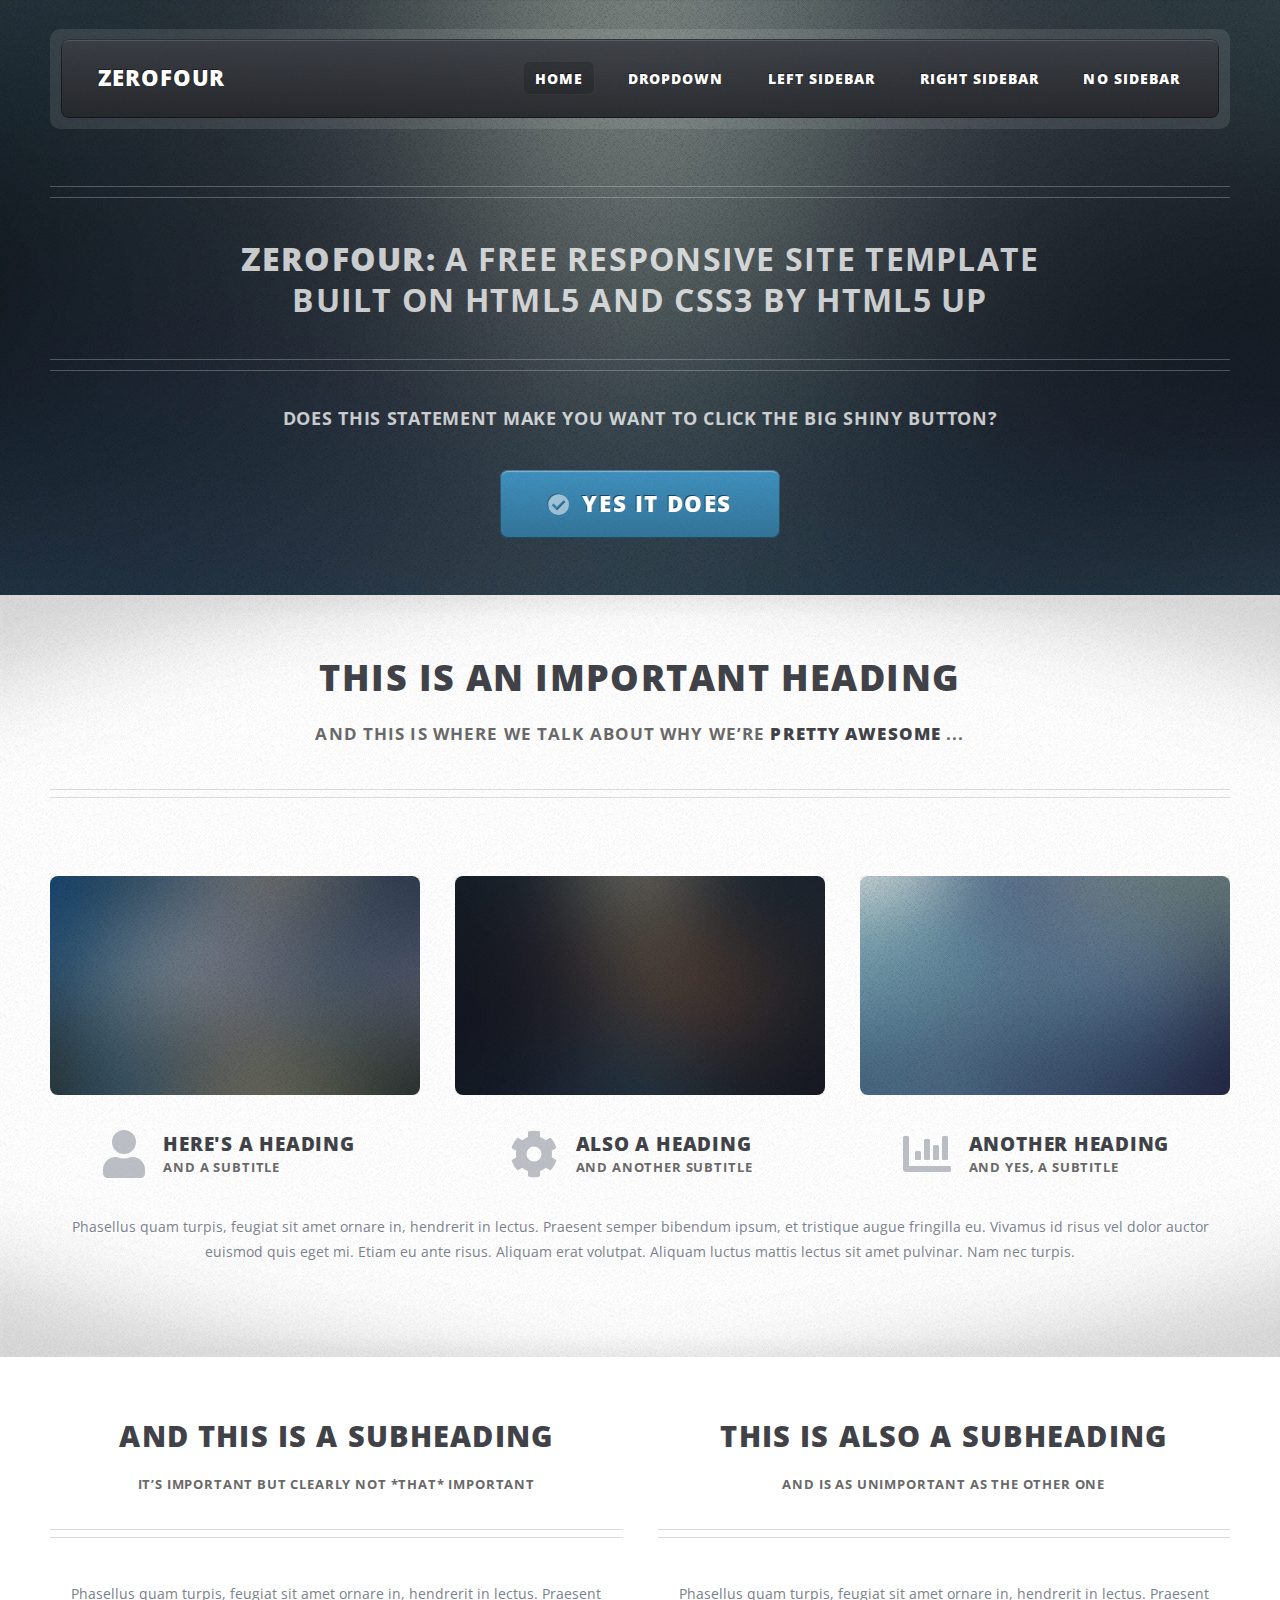
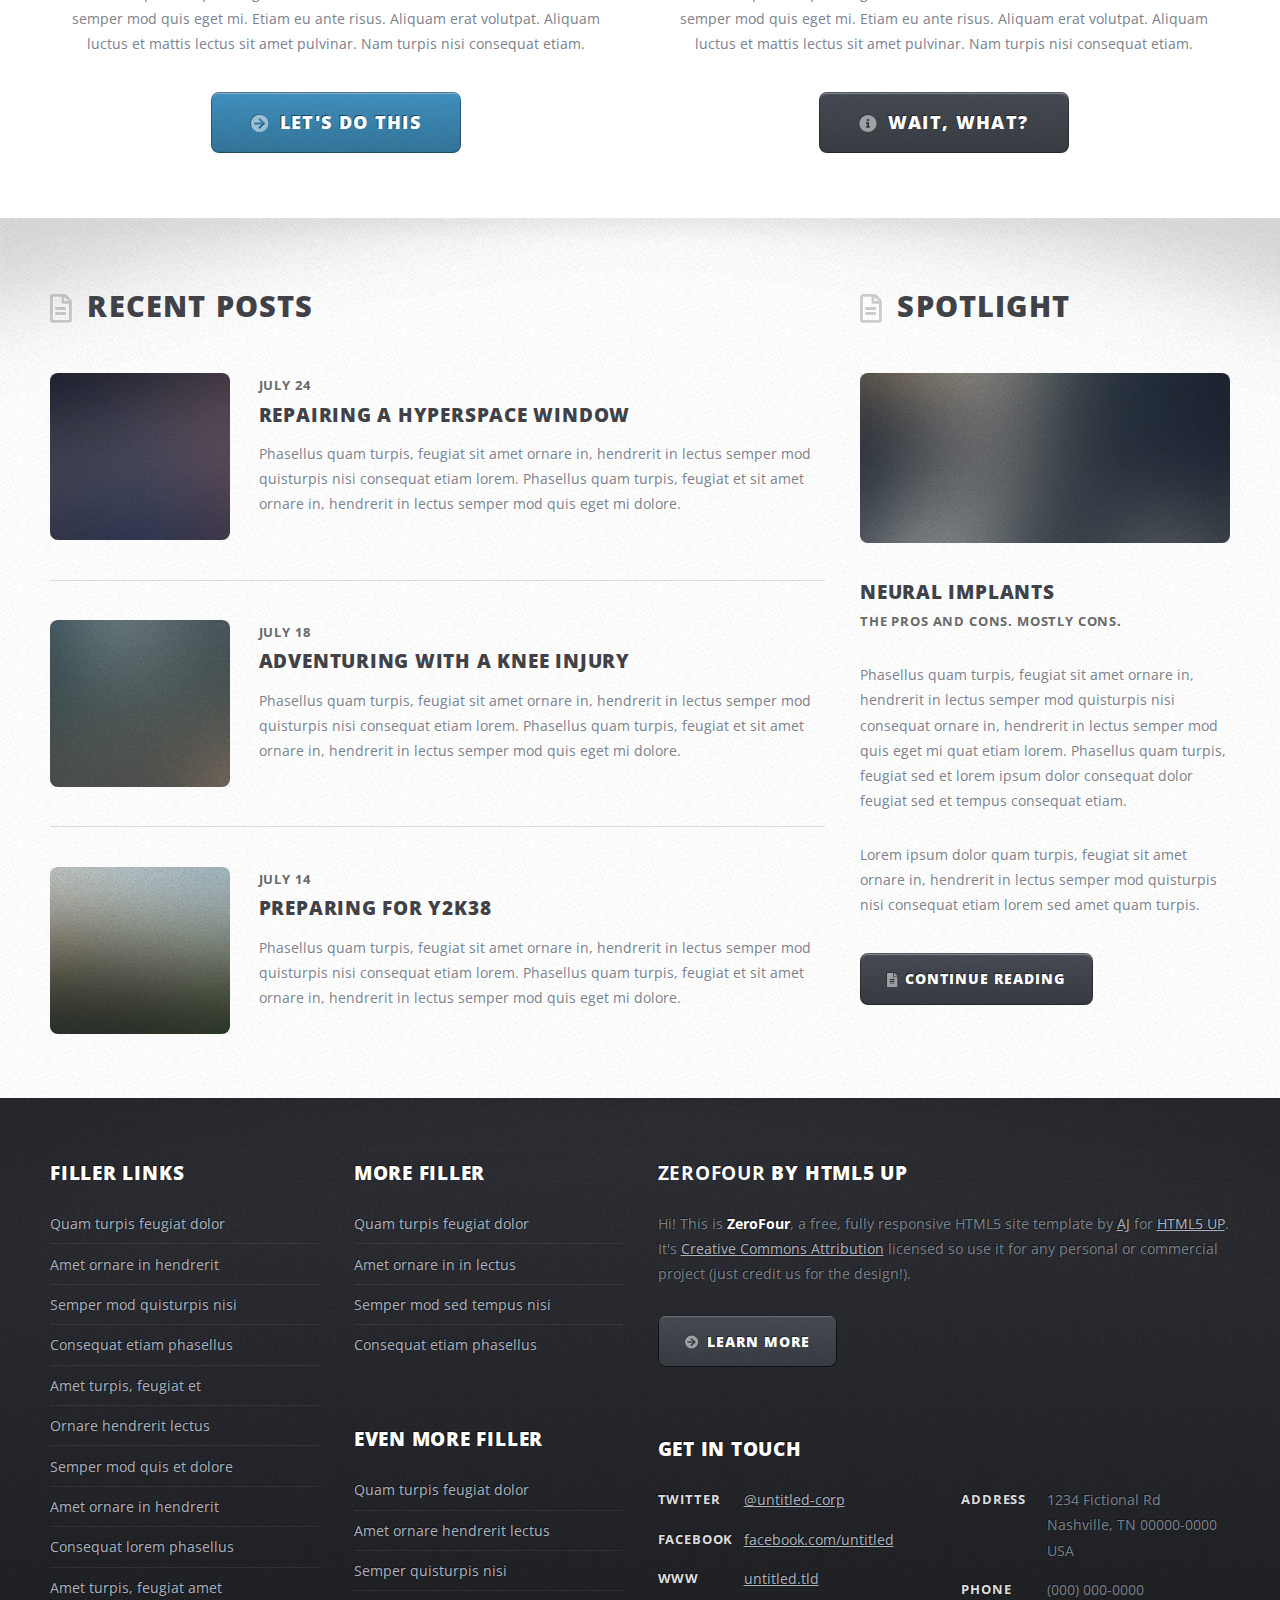
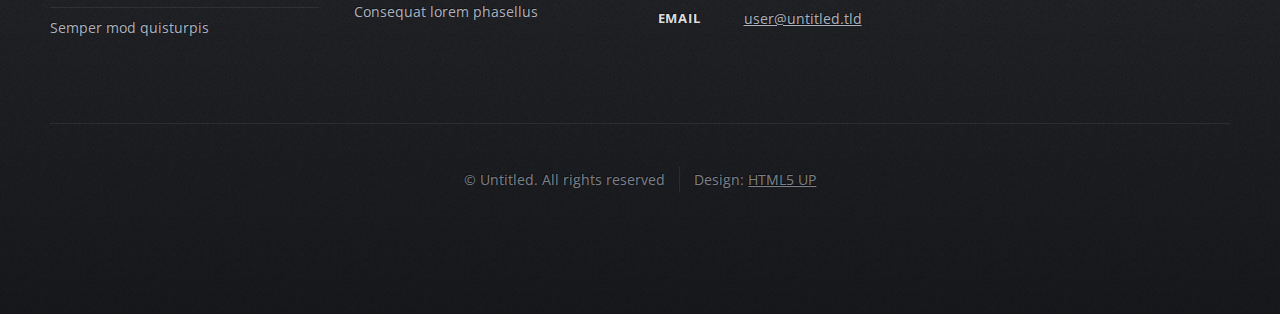
==== index.html @ 4a4ca90d "inicio" ====
<!DOCTYPE HTML>
<!--
	ZeroFour by HTML5 UP
	html5up.net | @ajlkn
	Free for personal and commercial use under the CCA 3.0 license (html5up.net/license)
-->
<html>
	<head>
		<title>ZeroFour by HTML5 UP</title>
		<meta charset="utf-8" />
		<meta name="viewport" content="width=device-width, initial-scale=1, user-scalable=no" />
		<link rel="stylesheet" href="assets/css/main.css" />
	</head>
	<body class="homepage is-preload">
		<div id="page-wrapper">

			<!-- Header -->
				<div id="header-wrapper">
					<div class="container">

						<!-- Header -->
							<header id="header">
								<div class="inner">

									<!-- Logo -->
										<h1><a href="index.html" id="logo">ZeroFour</a></h1>

									<!-- Nav -->
										<nav id="nav">
											<ul>
												<li class="current_page_item"><a href="index.html">Home</a></li>
												<li>
													<a href="#">Dropdown</a>
													<ul>
														<li><a href="#">Lorem ipsum dolor</a></li>
														<li><a href="#">Magna phasellus</a></li>
														<li>
															<a href="#">Phasellus consequat</a>
															<ul>
																<li><a href="#">Lorem ipsum dolor</a></li>
																<li><a href="#">Phasellus consequat</a></li>
																<li><a href="#">Magna phasellus</a></li>
																<li><a href="#">Etiam dolore nisl</a></li>
															</ul>
														</li>
														<li><a href="#">Veroeros feugiat</a></li>
													</ul>
												</li>
												<li><a href="left-sidebar.html">Left Sidebar</a></li>
												<li><a href="right-sidebar.html">Right Sidebar</a></li>
												<li><a href="no-sidebar.html">No Sidebar</a></li>
											</ul>
										</nav>

								</div>
							</header>

						<!-- Banner -->
							<div id="banner">
								<h2><strong>ZeroFour:</strong> A free responsive site template
								<br />
								built on HTML5 and CSS3 by <a href="http://html5up.net">HTML5 UP</a></h2>
								<p>Does this statement make you want to click the big shiny button?</p>
								<a href="#" class="button large icon solid fa-check-circle">Yes it does</a>
							</div>

					</div>
				</div>

			<!-- Main Wrapper -->
				<div id="main-wrapper">
					<div class="wrapper style1">
						<div class="inner">

							<!-- Feature 1 -->
								<section class="container box feature1">
									<div class="row">
										<div class="col-12">
											<header class="first major">
												<h2>This is an important heading</h2>
												<p>And this is where we talk about why we’re <strong>pretty awesome</strong> ...</p>
											</header>
										</div>
										<div class="col-4 col-12-medium">
											<section>
												<a href="#" class="image featured"><img src="images/pic01.jpg" alt="" /></a>
												<header class="second icon solid fa-user">
													<h3>Here's a Heading</h3>
													<p>And a subtitle</p>
												</header>
											</section>
										</div>
										<div class="col-4 col-12-medium">
											<section>
												<a href="#" class="image featured"><img src="images/pic02.jpg" alt="" /></a>
												<header class="second icon solid fa-cog">
													<h3>Also a Heading</h3>
													<p>And another subtitle</p>
												</header>
											</section>
										</div>
										<div class="col-4 col-12-medium">
											<section>
												<a href="#" class="image featured"><img src="images/pic03.jpg" alt="" /></a>
												<header class="second icon solid fa-chart-bar">
													<h3>Another Heading</h3>
													<p>And yes, a subtitle</p>
												</header>
											</section>
										</div>
										<div class="col-12">
											<p>Phasellus quam turpis, feugiat sit amet ornare in, hendrerit in lectus. Praesent semper
											bibendum ipsum, et tristique augue fringilla eu. Vivamus id risus vel dolor auctor euismod
											quis eget mi. Etiam eu ante risus. Aliquam erat volutpat. Aliquam luctus mattis lectus sit
											amet pulvinar. Nam nec turpis.</p>
										</div>
									</div>
								</section>

						</div>
					</div>
					<div class="wrapper style2">
						<div class="inner">

							<!-- Feature 2 -->
								<section class="container box feature2">
									<div class="row">
										<div class="col-6 col-12-medium">
											<section>
												<header class="major">
													<h2>And this is a subheading</h2>
													<p>It’s important but clearly not *that* important</p>
												</header>
												<p>Phasellus quam turpis, feugiat sit amet ornare in, hendrerit in lectus.
												Praesent semper mod quis eget mi. Etiam eu ante risus. Aliquam erat volutpat.
												Aliquam luctus et mattis lectus sit amet pulvinar. Nam turpis nisi
												consequat etiam.</p>
												<footer>
													<a href="#" class="button medium icon solid fa-arrow-circle-right">Let's do this</a>
												</footer>
											</section>
										</div>
										<div class="col-6 col-12-medium">
											<section>
												<header class="major">
													<h2>This is also a subheading</h2>
													<p>And is as unimportant as the other one</p>
												</header>
												<p>Phasellus quam turpis, feugiat sit amet ornare in, hendrerit in lectus.
												Praesent semper mod quis eget mi. Etiam eu ante risus. Aliquam erat volutpat.
												Aliquam luctus et mattis lectus sit amet pulvinar. Nam turpis nisi
												consequat etiam.</p>
												<footer>
													<a href="#" class="button medium alt icon solid fa-info-circle">Wait, what?</a>
												</footer>
											</section>
										</div>
									</div>
								</section>

							</div>
					</div>
					<div class="wrapper style3">
						<div class="inner">
							<div class="container">
								<div class="row">
									<div class="col-8 col-12-medium">

										<!-- Article list -->
											<section class="box article-list">
												<h2 class="icon fa-file-alt">Recent Posts</h2>

												<!-- Excerpt -->
													<article class="box excerpt">
														<a href="#" class="image left"><img src="images/pic04.jpg" alt="" /></a>
														<div>
															<header>
																<span class="date">July 24</span>
																<h3><a href="#">Repairing a hyperspace window</a></h3>
															</header>
															<p>Phasellus quam turpis, feugiat sit amet ornare in, hendrerit in lectus
															semper mod quisturpis nisi consequat etiam lorem. Phasellus quam turpis,
															feugiat et sit amet ornare in, hendrerit in lectus semper mod quis eget mi dolore.</p>
														</div>
													</article>

												<!-- Excerpt -->
													<article class="box excerpt">
														<a href="#" class="image left"><img src="images/pic05.jpg" alt="" /></a>
														<div>
															<header>
																<span class="date">July 18</span>
																<h3><a href="#">Adventuring with a knee injury</a></h3>
															</header>
															<p>Phasellus quam turpis, feugiat sit amet ornare in, hendrerit in lectus
															semper mod quisturpis nisi consequat etiam lorem. Phasellus quam turpis,
															feugiat et sit amet ornare in, hendrerit in lectus semper mod quis eget mi dolore.</p>
														</div>
													</article>

												<!-- Excerpt -->
													<article class="box excerpt">
														<a href="#" class="image left"><img src="images/pic06.jpg" alt="" /></a>
														<div>
															<header>
																<span class="date">July 14</span>
																<h3><a href="#">Preparing for Y2K38</a></h3>
															</header>
															<p>Phasellus quam turpis, feugiat sit amet ornare in, hendrerit in lectus
															semper mod quisturpis nisi consequat etiam lorem. Phasellus quam turpis,
															feugiat et sit amet ornare in, hendrerit in lectus semper mod quis eget mi dolore.</p>
														</div>
													</article>

											</section>
									</div>
									<div class="col-4 col-12-medium">

										<!-- Spotlight -->
											<section class="box spotlight">
												<h2 class="icon fa-file-alt">Spotlight</h2>
												<article>
													<a href="#" class="image featured"><img src="images/pic07.jpg" alt=""></a>
													<header>
														<h3><a href="#">Neural Implants</a></h3>
														<p>The pros and cons. Mostly cons.</p>
													</header>
													<p>Phasellus quam turpis, feugiat sit amet ornare in, hendrerit in lectus semper mod
													quisturpis nisi consequat ornare in, hendrerit in lectus semper mod quis eget mi quat etiam
													lorem. Phasellus quam turpis, feugiat sed et lorem ipsum dolor consequat dolor feugiat sed
													et tempus consequat etiam.</p>
													<p>Lorem ipsum dolor quam turpis, feugiat sit amet ornare in, hendrerit in lectus semper
													mod quisturpis nisi consequat etiam lorem sed amet quam turpis.</p>
													<footer>
														<a href="#" class="button alt icon solid fa-file-alt">Continue Reading</a>
													</footer>
												</article>
											</section>

									</div>
								</div>
							</div>
						</div>
					</div>
				</div>

			<!-- Footer Wrapper -->
				<div id="footer-wrapper">
					<footer id="footer" class="container">
						<div class="row">
							<div class="col-3 col-6-medium col-12-small">

								<!-- Links -->
									<section>
										<h2>Filler Links</h2>
										<ul class="divided">
											<li><a href="#">Quam turpis feugiat dolor</a></li>
											<li><a href="#">Amet ornare in hendrerit </a></li>
											<li><a href="#">Semper mod quisturpis nisi</a></li>
											<li><a href="#">Consequat etiam phasellus</a></li>
											<li><a href="#">Amet turpis, feugiat et</a></li>
											<li><a href="#">Ornare hendrerit lectus</a></li>
											<li><a href="#">Semper mod quis et dolore</a></li>
											<li><a href="#">Amet ornare in hendrerit</a></li>
											<li><a href="#">Consequat lorem phasellus</a></li>
											<li><a href="#">Amet turpis, feugiat amet</a></li>
											<li><a href="#">Semper mod quisturpis</a></li>
										</ul>
									</section>

							</div>
							<div class="col-3 col-6-medium col-12-small">

								<!-- Links -->
									<section>
										<h2>More Filler</h2>
										<ul class="divided">
											<li><a href="#">Quam turpis feugiat dolor</a></li>
											<li><a href="#">Amet ornare in in lectus</a></li>
											<li><a href="#">Semper mod sed tempus nisi</a></li>
											<li><a href="#">Consequat etiam phasellus</a></li>
										</ul>
									</section>

								<!-- Links -->
									<section>
										<h2>Even More Filler</h2>
										<ul class="divided">
											<li><a href="#">Quam turpis feugiat dolor</a></li>
											<li><a href="#">Amet ornare hendrerit lectus</a></li>
											<li><a href="#">Semper quisturpis nisi</a></li>
											<li><a href="#">Consequat lorem phasellus</a></li>
										</ul>
									</section>

							</div>
							<div class="col-6 col-12-medium imp-medium">

								<!-- About -->
									<section>
										<h2><strong>ZeroFour</strong> by HTML5 UP</h2>
										<p>Hi! This is <strong>ZeroFour</strong>, a free, fully responsive HTML5 site
										template by <a href="http://twitter.com/ajlkn">AJ</a> for <a href="http://html5up.net/">HTML5 UP</a>.
										It's <a href="http://html5up.net/license/">Creative Commons Attribution</a>
										licensed so use it for any personal or commercial project (just credit us
										for the design!).</p>
										<a href="#" class="button alt icon solid fa-arrow-circle-right">Learn More</a>
									</section>

								<!-- Contact -->
									<section>
										<h2>Get in touch</h2>
										<div>
											<div class="row">
												<div class="col-6 col-12-small">
													<dl class="contact">
														<dt>Twitter</dt>
														<dd><a href="#">@untitled-corp</a></dd>
														<dt>Facebook</dt>
														<dd><a href="#">facebook.com/untitled</a></dd>
														<dt>WWW</dt>
														<dd><a href="#">untitled.tld</a></dd>
														<dt>Email</dt>
														<dd><a href="#">user@untitled.tld</a></dd>
													</dl>
												</div>
												<div class="col-6 col-12-small">
													<dl class="contact">
														<dt>Address</dt>
														<dd>
															1234 Fictional Rd<br />
															Nashville, TN 00000-0000<br />
															USA
														</dd>
														<dt>Phone</dt>
														<dd>(000) 000-0000</dd>
													</dl>
												</div>
											</div>
										</div>
									</section>

							</div>
							<div class="col-12">
								<div id="copyright">
									<ul class="menu">
										<li>&copy; Untitled. All rights reserved</li><li>Design: <a href="http://html5up.net">HTML5 UP</a></li>
									</ul>
								</div>
							</div>
						</div>
					</footer>
				</div>

		</div>

		<!-- Scripts -->
			<script src="assets/js/jquery.min.js"></script>
			<script src="assets/js/jquery.dropotron.min.js"></script>
			<script src="assets/js/browser.min.js"></script>
			<script src="assets/js/breakpoints.min.js"></script>
			<script src="assets/js/util.js"></script>
			<script src="assets/js/main.js"></script>

	</body>
</html>
---- assets/css/main.css ----
@import url("https://fonts.googleapis.com/css?family=Open+Sans:400,400italic,700,800");
@import url("fontawesome-all.min.css");

/*
	ZeroFour by HTML5 UP
	html5up.net | @ajlkn
	Free for personal and commercial use under the CCA 3.0 license (html5up.net/license)
*/

html, body, div, span, applet, object,
iframe, h1, h2, h3, h4, h5, h6, p, blockquote,
pre, a, abbr, acronym, address, big, cite,
code, del, dfn, em, img, ins, kbd, q, s, samp,
small, strike, strong, sub, sup, tt, var, b,
u, i, center, dl, dt, dd, ol, ul, li, fieldset,
form, label, legend, table, caption, tbody,
tfoot, thead, tr, th, td, article, aside,
canvas, details, embed, figure, figcaption,
footer, header, hgroup, menu, nav, output, ruby,
section, summary, time, mark, audio, video {
	margin: 0;
	padding: 0;
	border: 0;
	font-size: 100%;
	font: inherit;
	vertical-align: baseline;}

article, aside, details, figcaption, figure,
footer, header, hgroup, menu, nav, section {
	display: block;}

body {
	line-height: 1;
}

ol, ul {
	list-style: none;
}

blockquote, q {
	quotes: none;
}

	blockquote:before, blockquote:after, q:before, q:after {
		content: '';
		content: none;
	}

table {
	border-collapse: collapse;
	border-spacing: 0;
}

body {
	-webkit-text-size-adjust: none;
}

mark {
	background-color: transparent;
	color: inherit;
}

input::-moz-focus-inner {
	border: 0;
	padding: 0;
}

input, select, textarea {
	-moz-appearance: none;
	-webkit-appearance: none;
	-ms-appearance: none;
	appearance: none;
}

/* Basic */

	html {
		box-sizing: border-box;
	}

	*, *:before, *:after {
		box-sizing: inherit;
	}

	@-ms-viewport {
		width: device-width;
	}

	body {
		background: #303238 url("images/bg01.png");
	}

		body.is-preload * {
			-moz-transition: none !important;
			-webkit-transition: none !important;
			-ms-transition: none !important;
			transition: none !important;
			-moz-animation: none !important;
			-webkit-animation: none !important;
			-ms-animation: none !important;
			animation: none !important;
		}

	body, input, select, textarea {
		font-family: 'Open Sans', sans-serif;
		color: #7b818c;
		font-weight: 400;
		font-size: 11pt;
		line-height: 1.85em;
	}

	a {
		color: inherit;
		text-decoration: underline;
	}

		a:hover {
			text-decoration: none;
		}

	h1, h2, h3, h4, h5, h6 {
		text-transform: uppercase;
		font-weight: 800;
		letter-spacing: 0.04em;
		color: #404248;
		margin: 0 0 1em 0;
	}

	h1 a, h2 a, h3 a, h4 a, h5 a, h6 a {
		color: inherit;
		text-decoration: none;
		outline: 0;
	}

	h2 {
		font-size: 2em;
		margin: 0 0 1.5em 0;
		line-height: 1em;
	}

		h2.icon {
			line-height: 48px;
		}

			h2.icon:before {
				position: relative;
				top: 0.05em;
				margin-right: 0.5em;
				opacity: 0.25;
			}

	h3 {
		font-size: 1.35em;
		margin-top: 2em;
	}

	b, strong {
		color: #404248;
		font-weight: 700;
	}

	i, em {
		font-style: italic;
	}

	br.clear {
		clear: both;
	}

	sub {
		position: relative;
		top: 0.5em;
		font-size: 0.8em;
	}

	sup {
		position: relative;
		top: -0.5em;
		font-size: 0.8em;
	}

	hr {
		border: 0;
		border-top: solid 1px #ddd;
	}

	blockquote {
		border-left: solid 0.5em #ddd;
		padding: 1em 0 1em 2em;
		font-style: italic;
	}

	p, ul, ol, dl, table {
		margin-bottom: 2em;
	}

	.date {
		display: block;
		text-transform: uppercase;
		font-weight: 700;
		letter-spacing: 0.065em;
		font-size: 0.9em;
		color: #696969;
		margin: 0 0 0.25em 0;
	}

/* Container */

	.container {
		margin: 0 auto;
		max-width: calc(100% - 100px);
		width: 1200px;
	}

		@media screen and (max-width: 1280px) {

			.container {
				width: 100%;
			}

		}

		@media screen and (max-width: 980px) {

			.container {
				width: 100%;
			}

		}

		@media screen and (max-width: 736px) {

			.container {
				width: 100%;
				max-width: 100%;
			}

		}

/* Row */

	.row {
		display: flex;
		flex-wrap: wrap;
		box-sizing: border-box;
		align-items: stretch;
	}

		.row > * {
			box-sizing: border-box;
		}

		.row.gtr-uniform > * > :last-child {
			margin-bottom: 0;
		}

		.row.aln-left {
			justify-content: flex-start;
		}

		.row.aln-center {
			justify-content: center;
		}

		.row.aln-right {
			justify-content: flex-end;
		}

		.row.aln-top {
			align-items: flex-start;
		}

		.row.aln-middle {
			align-items: center;
		}

		.row.aln-bottom {
			align-items: flex-end;
		}

		.row > .imp {
			order: -1;
		}

		.row > .col-1 {
			width: 8.33333%;
		}

		.row > .off-1 {
			margin-left: 8.33333%;
		}

		.row > .col-2 {
			width: 16.66667%;
		}

		.row > .off-2 {
			margin-left: 16.66667%;
		}

		.row > .col-3 {
			width: 25%;
		}

		.row > .off-3 {
			margin-left: 25%;
		}

		.row > .col-4 {
			width: 33.33333%;
		}

		.row > .off-4 {
			margin-left: 33.33333%;
		}

		.row > .col-5 {
			width: 41.66667%;
		}

		.row > .off-5 {
			margin-left: 41.66667%;
		}

		.row > .col-6 {
			width: 50%;
		}

		.row > .off-6 {
			margin-left: 50%;
		}

		.row > .col-7 {
			width: 58.33333%;
		}

		.row > .off-7 {
			margin-left: 58.33333%;
		}

		.row > .col-8 {
			width: 66.66667%;
		}

		.row > .off-8 {
			margin-left: 66.66667%;
		}

		.row > .col-9 {
			width: 75%;
		}

		.row > .off-9 {
			margin-left: 75%;
		}

		.row > .col-10 {
			width: 83.33333%;
		}

		.row > .off-10 {
			margin-left: 83.33333%;
		}

		.row > .col-11 {
			width: 91.66667%;
		}

		.row > .off-11 {
			margin-left: 91.66667%;
		}

		.row > .col-12 {
			width: 100%;
		}

		.row > .off-12 {
			margin-left: 100%;
		}

		.row.gtr-0 {
			margin-top: 0px;
			margin-left: 0px;
		}

			.row.gtr-0 > * {
				padding: 0px 0 0 0px;
			}

			.row.gtr-0.gtr-uniform {
				margin-top: 0px;
			}

				.row.gtr-0.gtr-uniform > * {
					padding-top: 0px;
				}

		.row.gtr-25 {
			margin-top: -12.5px;
			margin-left: -12.5px;
		}

			.row.gtr-25 > * {
				padding: 12.5px 0 0 12.5px;
			}

			.row.gtr-25.gtr-uniform {
				margin-top: -12.5px;
			}

				.row.gtr-25.gtr-uniform > * {
					padding-top: 12.5px;
				}

		.row.gtr-50 {
			margin-top: -25px;
			margin-left: -25px;
		}

			.row.gtr-50 > * {
				padding: 25px 0 0 25px;
			}

			.row.gtr-50.gtr-uniform {
				margin-top: -25px;
			}

				.row.gtr-50.gtr-uniform > * {
					padding-top: 25px;
				}

		.row {
			margin-top: -50px;
			margin-left: -50px;
		}

			.row > * {
				padding: 50px 0 0 50px;
			}

			.row.gtr-uniform {
				margin-top: -50px;
			}

				.row.gtr-uniform > * {
					padding-top: 50px;
				}

		.row.gtr-150 {
			margin-top: -75px;
			margin-left: -75px;
		}

			.row.gtr-150 > * {
				padding: 75px 0 0 75px;
			}

			.row.gtr-150.gtr-uniform {
				margin-top: -75px;
			}

				.row.gtr-150.gtr-uniform > * {
					padding-top: 75px;
				}

		.row.gtr-200 {
			margin-top: -100px;
			margin-left: -100px;
		}

			.row.gtr-200 > * {
				padding: 100px 0 0 100px;
			}

			.row.gtr-200.gtr-uniform {
				margin-top: -100px;
			}

				.row.gtr-200.gtr-uniform > * {
					padding-top: 100px;
				}

		@media screen and (max-width: 1280px) {

			.row {
				display: flex;
				flex-wrap: wrap;
				box-sizing: border-box;
				align-items: stretch;
			}

				.row > * {
					box-sizing: border-box;
				}

				.row.gtr-uniform > * > :last-child {
					margin-bottom: 0;
				}

				.row.aln-left {
					justify-content: flex-start;
				}

				.row.aln-center {
					justify-content: center;
				}

				.row.aln-right {
					justify-content: flex-end;
				}

				.row.aln-top {
					align-items: flex-start;
				}

				.row.aln-middle {
					align-items: center;
				}

				.row.aln-bottom {
					align-items: flex-end;
				}

				.row > .imp-large {
					order: -1;
				}

				.row > .col-1-large {
					width: 8.33333%;
				}

				.row > .off-1-large {
					margin-left: 8.33333%;
				}

				.row > .col-2-large {
					width: 16.66667%;
				}

				.row > .off-2-large {
					margin-left: 16.66667%;
				}

				.row > .col-3-large {
					width: 25%;
				}

				.row > .off-3-large {
					margin-left: 25%;
				}

				.row > .col-4-large {
					width: 33.33333%;
				}

				.row > .off-4-large {
					margin-left: 33.33333%;
				}

				.row > .col-5-large {
					width: 41.66667%;
				}

				.row > .off-5-large {
					margin-left: 41.66667%;
				}

				.row > .col-6-large {
					width: 50%;
				}

				.row > .off-6-large {
					margin-left: 50%;
				}

				.row > .col-7-large {
					width: 58.33333%;
				}

				.row > .off-7-large {
					margin-left: 58.33333%;
				}

				.row > .col-8-large {
					width: 66.66667%;
				}

				.row > .off-8-large {
					margin-left: 66.66667%;
				}

				.row > .col-9-large {
					width: 75%;
				}

				.row > .off-9-large {
					margin-left: 75%;
				}

				.row > .col-10-large {
					width: 83.33333%;
				}

				.row > .off-10-large {
					margin-left: 83.33333%;
				}

				.row > .col-11-large {
					width: 91.66667%;
				}

				.row > .off-11-large {
					margin-left: 91.66667%;
				}

				.row > .col-12-large {
					width: 100%;
				}

				.row > .off-12-large {
					margin-left: 100%;
				}

				.row.gtr-0 {
					margin-top: 0px;
					margin-left: 0px;
				}

					.row.gtr-0 > * {
						padding: 0px 0 0 0px;
					}

					.row.gtr-0.gtr-uniform {
						margin-top: 0px;
					}

						.row.gtr-0.gtr-uniform > * {
							padding-top: 0px;
						}

				.row.gtr-25 {
					margin-top: -8.75px;
					margin-left: -8.75px;
				}

					.row.gtr-25 > * {
						padding: 8.75px 0 0 8.75px;
					}

					.row.gtr-25.gtr-uniform {
						margin-top: -8.75px;
					}

						.row.gtr-25.gtr-uniform > * {
							padding-top: 8.75px;
						}

				.row.gtr-50 {
					margin-top: -17.5px;
					margin-left: -17.5px;
				}

					.row.gtr-50 > * {
						padding: 17.5px 0 0 17.5px;
					}

					.row.gtr-50.gtr-uniform {
						margin-top: -17.5px;
					}

						.row.gtr-50.gtr-uniform > * {
							padding-top: 17.5px;
						}

				.row {
					margin-top: -35px;
					margin-left: -35px;
				}

					.row > * {
						padding: 35px 0 0 35px;
					}

					.row.gtr-uniform {
						margin-top: -35px;
					}

						.row.gtr-uniform > * {
							padding-top: 35px;
						}

				.row.gtr-150 {
					margin-top: -52.5px;
					margin-left: -52.5px;
				}

					.row.gtr-150 > * {
						padding: 52.5px 0 0 52.5px;
					}

					.row.gtr-150.gtr-uniform {
						margin-top: -52.5px;
					}

						.row.gtr-150.gtr-uniform > * {
							padding-top: 52.5px;
						}

				.row.gtr-200 {
					margin-top: -70px;
					margin-left: -70px;
				}

					.row.gtr-200 > * {
						padding: 70px 0 0 70px;
					}

					.row.gtr-200.gtr-uniform {
						margin-top: -70px;
					}

						.row.gtr-200.gtr-uniform > * {
							padding-top: 70px;
						}

		}

		@media screen and (max-width: 980px) {

			.row {
				display: flex;
				flex-wrap: wrap;
				box-sizing: border-box;
				align-items: stretch;
			}

				.row > * {
					box-sizing: border-box;
				}

				.row.gtr-uniform > * > :last-child {
					margin-bottom: 0;
				}

				.row.aln-left {
					justify-content: flex-start;
				}

				.row.aln-center {
					justify-content: center;
				}

				.row.aln-right {
					justify-content: flex-end;
				}

				.row.aln-top {
					align-items: flex-start;
				}

				.row.aln-middle {
					align-items: center;
				}

				.row.aln-bottom {
					align-items: flex-end;
				}

				.row > .imp-medium {
					order: -1;
				}

				.row > .col-1-medium {
					width: 8.33333%;
				}

				.row > .off-1-medium {
					margin-left: 8.33333%;
				}

				.row > .col-2-medium {
					width: 16.66667%;
				}

				.row > .off-2-medium {
					margin-left: 16.66667%;
				}

				.row > .col-3-medium {
					width: 25%;
				}

				.row > .off-3-medium {
					margin-left: 25%;
				}

				.row > .col-4-medium {
					width: 33.33333%;
				}

				.row > .off-4-medium {
					margin-left: 33.33333%;
				}

				.row > .col-5-medium {
					width: 41.66667%;
				}

				.row > .off-5-medium {
					margin-left: 41.66667%;
				}

				.row > .col-6-medium {
					width: 50%;
				}

				.row > .off-6-medium {
					margin-left: 50%;
				}

				.row > .col-7-medium {
					width: 58.33333%;
				}

				.row > .off-7-medium {
					margin-left: 58.33333%;
				}

				.row > .col-8-medium {
					width: 66.66667%;
				}

				.row > .off-8-medium {
					margin-left: 66.66667%;
				}

				.row > .col-9-medium {
					width: 75%;
				}

				.row > .off-9-medium {
					margin-left: 75%;
				}

				.row > .col-10-medium {
					width: 83.33333%;
				}

				.row > .off-10-medium {
					margin-left: 83.33333%;
				}

				.row > .col-11-medium {
					width: 91.66667%;
				}

				.row > .off-11-medium {
					margin-left: 91.66667%;
				}

				.row > .col-12-medium {
					width: 100%;
				}

				.row > .off-12-medium {
					margin-left: 100%;
				}

				.row.gtr-0 {
					margin-top: 0px;
					margin-left: 0px;
				}

					.row.gtr-0 > * {
						padding: 0px 0 0 0px;
					}

					.row.gtr-0.gtr-uniform {
						margin-top: 0px;
					}

						.row.gtr-0.gtr-uniform > * {
							padding-top: 0px;
						}

				.row.gtr-25 {
					margin-top: -12.5px;
					margin-left: -12.5px;
				}

					.row.gtr-25 > * {
						padding: 12.5px 0 0 12.5px;
					}

					.row.gtr-25.gtr-uniform {
						margin-top: -12.5px;
					}

						.row.gtr-25.gtr-uniform > * {
							padding-top: 12.5px;
						}

				.row.gtr-50 {
					margin-top: -25px;
					margin-left: -25px;
				}

					.row.gtr-50 > * {
						padding: 25px 0 0 25px;
					}

					.row.gtr-50.gtr-uniform {
						margin-top: -25px;
					}

						.row.gtr-50.gtr-uniform > * {
							padding-top: 25px;
						}

				.row {
					margin-top: -50px;
					margin-left: -50px;
				}

					.row > * {
						padding: 50px 0 0 50px;
					}

					.row.gtr-uniform {
						margin-top: -50px;
					}

						.row.gtr-uniform > * {
							padding-top: 50px;
						}

				.row.gtr-150 {
					margin-top: -75px;
					margin-left: -75px;
				}

					.row.gtr-150 > * {
						padding: 75px 0 0 75px;
					}

					.row.gtr-150.gtr-uniform {
						margin-top: -75px;
					}

						.row.gtr-150.gtr-uniform > * {
							padding-top: 75px;
						}

				.row.gtr-200 {
					margin-top: -100px;
					margin-left: -100px;
				}

					.row.gtr-200 > * {
						padding: 100px 0 0 100px;
					}

					.row.gtr-200.gtr-uniform {
						margin-top: -100px;
					}

						.row.gtr-200.gtr-uniform > * {
							padding-top: 100px;
						}

		}

		@media screen and (max-width: 736px) {

			.row {
				display: flex;
				flex-wrap: wrap;
				box-sizing: border-box;
				align-items: stretch;
			}

				.row > * {
					box-sizing: border-box;
				}

				.row.gtr-uniform > * > :last-child {
					margin-bottom: 0;
				}

				.row.aln-left {
					justify-content: flex-start;
				}

				.row.aln-center {
					justify-content: center;
				}

				.row.aln-right {
					justify-content: flex-end;
				}

				.row.aln-top {
					align-items: flex-start;
				}

				.row.aln-middle {
					align-items: center;
				}

				.row.aln-bottom {
					align-items: flex-end;
				}

				.row > .imp-small {
					order: -1;
				}

				.row > .col-1-small {
					width: 8.33333%;
				}

				.row > .off-1-small {
					margin-left: 8.33333%;
				}

				.row > .col-2-small {
					width: 16.66667%;
				}

				.row > .off-2-small {
					margin-left: 16.66667%;
				}

				.row > .col-3-small {
					width: 25%;
				}

				.row > .off-3-small {
					margin-left: 25%;
				}

				.row > .col-4-small {
					width: 33.33333%;
				}

				.row > .off-4-small {
					margin-left: 33.33333%;
				}

				.row > .col-5-small {
					width: 41.66667%;
				}

				.row > .off-5-small {
					margin-left: 41.66667%;
				}

				.row > .col-6-small {
					width: 50%;
				}

				.row > .off-6-small {
					margin-left: 50%;
				}

				.row > .col-7-small {
					width: 58.33333%;
				}

				.row > .off-7-small {
					margin-left: 58.33333%;
				}

				.row > .col-8-small {
					width: 66.66667%;
				}

				.row > .off-8-small {
					margin-left: 66.66667%;
				}

				.row > .col-9-small {
					width: 75%;
				}

				.row > .off-9-small {
					margin-left: 75%;
				}

				.row > .col-10-small {
					width: 83.33333%;
				}

				.row > .off-10-small {
					margin-left: 83.33333%;
				}

				.row > .col-11-small {
					width: 91.66667%;
				}

				.row > .off-11-small {
					margin-left: 91.66667%;
				}

				.row > .col-12-small {
					width: 100%;
				}

				.row > .off-12-small {
					margin-left: 100%;
				}

				.row.gtr-0 {
					margin-top: 0px;
					margin-left: 0px;
				}

					.row.gtr-0 > * {
						padding: 0px 0 0 0px;
					}

					.row.gtr-0.gtr-uniform {
						margin-top: 0px;
					}

						.row.gtr-0.gtr-uniform > * {
							padding-top: 0px;
						}

				.row.gtr-25 {
					margin-top: -2.5px;
					margin-left: -2.5px;
				}

					.row.gtr-25 > * {
						padding: 2.5px 0 0 2.5px;
					}

					.row.gtr-25.gtr-uniform {
						margin-top: -2.5px;
					}

						.row.gtr-25.gtr-uniform > * {
							padding-top: 2.5px;
						}

				.row.gtr-50 {
					margin-top: -5px;
					margin-left: -5px;
				}

					.row.gtr-50 > * {
						padding: 5px 0 0 5px;
					}

					.row.gtr-50.gtr-uniform {
						margin-top: -5px;
					}

						.row.gtr-50.gtr-uniform > * {
							padding-top: 5px;
						}

				.row {
					margin-top: -10px;
					margin-left: -10px;
				}

					.row > * {
						padding: 10px 0 0 10px;
					}

					.row.gtr-uniform {
						margin-top: -10px;
					}

						.row.gtr-uniform > * {
							padding-top: 10px;
						}

				.row.gtr-150 {
					margin-top: -15px;
					margin-left: -15px;
				}

					.row.gtr-150 > * {
						padding: 15px 0 0 15px;
					}

					.row.gtr-150.gtr-uniform {
						margin-top: -15px;
					}

						.row.gtr-150.gtr-uniform > * {
							padding-top: 15px;
						}

				.row.gtr-200 {
					margin-top: -20px;
					margin-left: -20px;
				}

					.row.gtr-200 > * {
						padding: 20px 0 0 20px;
					}

					.row.gtr-200.gtr-uniform {
						margin-top: -20px;
					}

						.row.gtr-200.gtr-uniform > * {
							padding-top: 20px;
						}

		}

/* Section/Article */

	section, article {
		margin-bottom: 5em;
	}

	section > :last-child,
	article > :last-child,
	section:last-child,
	article:last-child {
		margin-bottom: 0;
	}

	header {
		margin: 0 0 2em 0;
	}

		header h2, header h3 {
			margin: 0 0 0.25em 0;
		}

		header p {
			display: block;
			text-transform: uppercase;
			font-weight: 700;
			letter-spacing: 0.065em;
			font-size: 0.9em;
			color: #696969;
			margin: 0;
		}

			header p strong {
				color: #404248;
				font-weight: 800;
			}

	footer {
		margin: 2.5em 0 0 0;
	}

	header.major {
		border-bottom: solid 1px #dbdbdb;
		margin: 0 0 3em 0;
	}

		header.major:after {
			content: '';
			display: block;
			border-top: solid 1px #dbdbdb;
			height: 8px;
		}

		header.major h2, header.major h3 {
			margin: 0 0 1.2em 0;
		}

		header.major p {
			margin: 0 0 1.5em 0;
			position: relative;
			top: -1em;
		}

/* Forms */

	form label {
		display: block;
		text-transform: uppercase;
		font-weight: 800;
		letter-spacing: 0.04em;
		color: #404248;
		margin: 0 0 1em 0;
		font-size: 0.8em;
	}

	form input[type="text"],
	form input[type="email"],
	form input[type="password"],
	form select,
	form textarea {
		-webkit-appearance: none;
		display: block;
		width: 100%;
		border-radius: 8px;
		border: solid 1px #eee;
	}

	form input[type="text"]:focus,
	form input[type="email"]:focus,
	form input[type="password"]:focus,
	form select:focus,
	form textarea:focus {
		box-shadow: 0 0 2px 1px #4091bf;
	}

	form input[type="text"],
	form input[type="email"],
	form input[type="password"] {
		line-height: 3em;
		padding: 0 1em;
	}

	form select {
		line-height: 3em;
		padding: 0 1em;
	}

	form textarea {
		min-height: 9em;
		padding: 1em;
	}

	form ::-webkit-input-placeholder,
	form :-moz-placeholder,
	form ::-moz-placeholder,
	form :-ms-input-placeholder {
		color: #555 !important;
	}

	form ::-moz-focus-inner {
		border: 0;
	}

/* Tables */

	table {
		width: 100%;
	}

		table.default {
			width: 100%;
		}

			table.default tr {
				border-top: solid 1px #eee;
			}

				table.default tr:first-child {
					border-top: 0;
				}

			table.default td {
				padding: 0.5em 1em 0.5em 1em;
			}

			table.default th {
				text-align: left;
				padding: 0.5em 1em 0.5em 1em;
				text-transform: uppercase;
				font-weight: 800;
				letter-spacing: 0.04em;
				margin: 0 0 1em 0;
				font-size: 0.8em;
			}

			table.default thead {
				background: #404248;
				color: #fff;
			}

/* Image */

	.image {
		position: relative;
		display: inline-block;
	}

		.image img {
			display: block;
			width: 100%;
			border-radius: 8px;
		}

		.image:before {
			content: '';
			display: block;
			position: absolute;
			left: 0;
			top: 0;
			background: url("images/bg01.png");
			width: 100%;
			height: 100%;
			opacity: 0.75;
		}

		.image.fit {
			display: block;
			width: 100%;
		}

		.image.featured {
			display: block;
			width: 100%;
			margin: 0 0 2.5em 0;
		}

		.image.left {
			float: left;
			margin: 0 2em 2em 0;
		}

		.image.centered {
			display: block;
			margin: 0 0 2.5em 0;
		}

			.image.centered img {
				margin: 0 auto;
				width: auto;
			}

/* Button */

	input[type="button"],
	input[type="submit"],
	input[type="reset"],
	button,
	.button {
		background-image: -moz-linear-gradient(top, rgba(0, 0, 0, 0), rgba(0, 0, 0, 0.2)), url("images/bg02.png");
		background-image: -webkit-linear-gradient(top, rgba(0, 0, 0, 0), rgba(0, 0, 0, 0.2)), url("images/bg02.png");
		background-image: -ms-linear-gradient(top, rgba(0, 0, 0, 0), rgba(0, 0, 0, 0.2)), url("images/bg02.png");
		background-image: linear-gradient(top, rgba(0, 0, 0, 0), rgba(0, 0, 0, 0.2)), url("images/bg02.png");
		-moz-transition: background-color 0.2s ease-in-out;
		-webkit-transition: background-color 0.2s ease-in-out;
		-ms-transition: background-color 0.2s ease-in-out;
		transition: background-color 0.2s ease-in-out;
		-webkit-appearance: none;
		position: relative;
		display: inline-block;
		background-color: #4091bf;
		border-radius: 8px;
		box-shadow: inset 0px 0px 0px 1px rgba(0, 0, 0, 0.35), inset 0px 2px 1px 0px rgba(255, 255, 255, 0.35);
		text-shadow: -1px -1px 0 rgba(0, 0, 0, 0.5);
		color: #fff !important;
		text-decoration: none;
		text-transform: uppercase;
		font-weight: 800;
		font-size: 0.95em;
		letter-spacing: 0.075em;
		padding: 1em 2em;
		outline: 0;
		border: 0;
		white-space: nowrap;
		cursor: pointer;
	}

		input[type="button"].icon:before,
		input[type="submit"].icon:before,
		input[type="reset"].icon:before,
		button.icon:before,
		.button.icon:before {
			opacity: 0.5;
			margin-right: 0.5em;
			position: relative;
			top: 0.05em;
		}

		input[type="button"]:hover,
		input[type="submit"]:hover,
		input[type="reset"]:hover,
		button:hover,
		.button:hover {
			background-color: #50a1cf;
		}

		input[type="button"]:active,
		input[type="submit"]:active,
		input[type="reset"]:active,
		button:active,
		.button:active {
			background-color: #3081af;
		}

		input[type="button"].medium,
		input[type="submit"].medium,
		input[type="reset"].medium,
		button.medium,
		.button.medium {
			font-size: 1.25em;
			padding: 1em 2.25em;
		}

		input[type="button"].large,
		input[type="submit"].large,
		input[type="reset"].large,
		button.large,
		.button.large {
			font-size: 1.5em;
			padding: 1em 2.25em;
		}

		input[type="button"].alt,
		input[type="submit"].alt,
		input[type="reset"].alt,
		button.alt,
		.button.alt {
			background-color: #464a52;
		}

			input[type="button"].alt:hover,
			input[type="submit"].alt:hover,
			input[type="reset"].alt:hover,
			button.alt:hover,
			.button.alt:hover {
				background-color: #565a62;
			}

			input[type="button"].alt:active,
			input[type="submit"].alt:active,
			input[type="reset"].alt:active,
			button.alt:active,
			.button.alt:active {
				background-color: #363a42;
			}

/* List */

	dl.contact dt {
		display: block;
		text-transform: uppercase;
		font-weight: 700;
		letter-spacing: 0.065em;
		font-size: 0.9em;
		color: #696969;
		float: left;
		width: 6em;
	}

	dl.contact dd {
		margin: 0 0 1em 6em;
	}

	ul.default {
		list-style: disc;
		padding-left: 1em;
	}

		ul.default li {
			padding-left: 0.5em;
		}

	ul.actions li {
		display: inline-block;
		padding: 0 0 0 0.25em;
		margin: 0 0 0 0.25em;
	}

		ul.actions li:first-child {
			margin-left: 0;
			padding-left: 0;
		}

	ul.menu li {
		border-left: solid 1px #eee;
		display: inline-block;
		padding: 0 0 0 1em;
		margin: 0 0 0 1em;
	}

		ul.menu li:first-child {
			border-left: 0;
			margin-left: 0;
			padding-left: 0;
		}

	ul.divided li {
		border-top: solid 1px #eee;
		padding: 0.5em 0 0 0;
		margin: 0.5em 0 0 0;
	}

		ul.divided li:first-child {
			border-top: 0 !important;
			padding-top: 0 !important;
			margin-top: 0 !important;
		}

	ol.default {
		list-style: decimal;
		padding-left: 1.25em;
	}

		ol.default li {
			padding-left: 0.25em;
		}

/* Box */

	.box.excerpt {
		position: relative;
		overflow: hidden;
	}

		.box.excerpt header {
			margin: 0 0 1em 0;
		}

		.box.excerpt .image, .box.excerpt p {
			margin-bottom: 0;
		}

	.box.feature1 {
		text-align: center;
	}

		.box.feature1 header {
			margin-bottom: 3em;
		}

			.box.feature1 header.first h2 {
				font-size: 2.5em;
			}

			.box.feature1 header.first p {
				font-size: 1.2em;
			}

			.box.feature1 header.second {
				position: relative;
				display: inline-block;
				text-align: left;
				margin: 0 auto;
				white-space: nowrap;
				left: 24px;
			}

				.box.feature1 header.second p {
					line-height: 1em;
				}

				.box.feature1 header.second:before {
					font-size: 48px;
					position: absolute;
					right: 100%;
					margin-right: 18px;
					opacity: 0.5;
					bottom: -4px;
				}

	.box.feature2 {
		text-align: center;
	}

	.box.article-list article {
		border-bottom: solid 1px #dbdbdb;
		margin: 0 0 2.75em 0;
		padding: 0 0 2.75em 0;
	}

		.box.article-list article:last-child {
			border-bottom: 0;
			margin-bottom: 0;
			padding-bottom: 0;
		}

/* Icons */

	.icon {
		text-decoration: none;
		text-decoration: none;
	}

		.icon:before {
			-moz-osx-font-smoothing: grayscale;
			-webkit-font-smoothing: antialiased;
			display: inline-block;
			font-style: normal;
			font-variant: normal;
			text-rendering: auto;
			line-height: 1;
			text-transform: none !important;
			font-family: 'Font Awesome 5 Free';
			font-weight: 400;
		}

		.icon.solid:before {
			font-weight: 900;
		}

		.icon.brands:before {
			font-family: 'Font Awesome 5 Brands';
		}

		.icon > .label {
			display: none;
		}

/* Nav */

	#nav {
		position: absolute;
		right: 2em;
		top: 0;
		line-height: 5.5em;
	}

		#nav > ul > li {
			float: left;
			padding: 0 0.8em 0 0.8em;
		}

			#nav > ul > li > a, #nav > ul > li > span {
				color: #fff;
				text-decoration: none;
				text-transform: uppercase;
				font-weight: 800;
				font-size: 0.95em;
				letter-spacing: 0.075em;
				padding: 0.5em 0.8em 0.5em 0.8em;
				border-radius: 6px;
				outline: 0;
			}

			#nav > ul > li.active > a,
			#nav > ul > li.current_page_item > a,
			#nav > ul > li.active > span,
			#nav > ul > li.current_page_item > span {
				background: rgba(0, 0, 0, 0.15);
				box-shadow: inset 1px 1px 0px 0px rgba(0, 0, 0, 0.025), 1px 1px 0px 0px rgba(255, 255, 255, 0.025);
			}

			#nav > ul > li:last-child {
				padding-right: 0;
			}

			#nav > ul > li > ul {
				display: none;
			}

	.dropotron {
		background-image: -moz-linear-gradient(top, rgba(0, 0, 0, 0.35), rgba(0, 0, 0, 0)), url("images/bg02.png");
		background-image: -webkit-linear-gradient(top, rgba(0, 0, 0, 0.35), rgba(0, 0, 0, 0)), url("images/bg02.png");
		background-image: -ms-linear-gradient(top, rgba(0, 0, 0, 0.35), rgba(0, 0, 0, 0)), url("images/bg02.png");
		background-image: linear-gradient(top, rgba(0, 0, 0, 0.35), rgba(0, 0, 0, 0)), url("images/bg02.png");
		position: relative;
		background-color: #3B3E45;
		background-color: rgba(59, 62, 69, 0.9);
		border-radius: 8px;
		box-shadow: inset 0px 0px 0px 1px rgba(0, 0, 0, 0.5), inset 0px 0px 0px 2px rgba(255, 255, 255, 0.075), inset 0px 2px 1px 0px rgba(255, 255, 255, 0.2), 0px 2px 14px 0px rgba(0, 0, 0, 0.4);
		text-shadow: -1px -1px 0 rgba(0, 0, 0, 0.5);
		padding: 1.5em;
		line-height: 2.5em;
		min-width: 15em;
	}

		.dropotron.level-0 {
			border-top-left-radius: 0;
			border-top-right-radius: 0;
			margin-top: -2px;
			box-shadow: inset 0px 0px 0px 1px rgba(0, 0, 0, 0.5), inset 0px 0px 0px 2px rgba(255, 255, 255, 0.075), 0px 2px 14px 0px rgba(0, 0, 0, 0.4);
		}

		.dropotron a, .dropotron span {
			color: #aaa;
			text-decoration: none;
			text-transform: uppercase;
			font-weight: 800;
			font-size: 0.8em;
			letter-spacing: 0.075em;
			outline: 0;
		}

		.dropotron li:hover > a, .dropotron li:hover > span {
			color: #fff;
		}

/* Banner */

	#banner {
		text-align: center;
		width: 940px;
		margin: 0 auto;
		overflow: hidden;
		padding: 9em 0 6em 0;
	}

		#banner h2 {
			border: solid 1px rgba(255, 255, 255, 0.25);
			border-left: 0;
			border-right: 0;
			color: #fff;
			color: rgba(255, 255, 255, 0.75);
			font-size: 2.35em;
			font-weight: 700;
			line-height: 1.3em;
			margin: 0 0 1.5em 0;
		}

			#banner h2 strong {
				font-weight: 800;
				color: inherit;
			}

			#banner h2:before {
				content: '';
				display: block;
				border-top: solid 1px;
				border-color: #888;
				border-color: rgba(255, 255, 255, 0.25);
				margin: 10px 0 1.25em 0;
			}

			#banner h2:after {
				content: '';
				display: block;
				border-bottom: solid 1px;
				border-color: #888;
				border-color: rgba(255, 255, 255, 0.25);
				margin: 1.25em 0 10px 0;
			}

		#banner p {
			text-transform: uppercase;
			color: #fff;
			color: rgba(255, 255, 255, 0.75);
			font-size: 1.5em;
			font-weight: 700;
			line-height: 1.3em;
			letter-spacing: 0.04em;
			float: left;
			text-align: right;
			width: 60%;
			line-height: 1.5em;
			margin: 0;
		}

/* Sidebar */

	#sidebar h2 {
		font-size: 1.5em;
	}

/* Wrappers */

	#header-wrapper {
		background: url("images/bg01.png"), url("../../images/header.jpg");
		background-position: top left, center center;
		background-size: auto, cover;
		padding: 3em 0;
	}

	#main-wrapper {
		background: #fff;
	}

	#footer-wrapper {
		background-image: -moz-linear-gradient(top, rgba(0, 0, 0, 0), rgba(0, 0, 0, 0.5)), url("images/bg03.png"), url("images/bg02.png");
		background-image: -webkit-linear-gradient(top, rgba(0, 0, 0, 0), rgba(0, 0, 0, 0.5)), url("images/bg03.png"), url("images/bg02.png");
		background-image: -ms-linear-gradient(top, rgba(0, 0, 0, 0), rgba(0, 0, 0, 0.5)), url("images/bg03.png"), url("images/bg02.png");
		background-image: linear-gradient(top, rgba(0, 0, 0, 0), rgba(0, 0, 0, 0.5)), url("images/bg03.png"), url("images/bg02.png");
		position: relative;
		background-repeat: repeat-x, no-repeat, repeat;
		background-size: 100% 100%, 100% 15em, auto auto;
		background-position: top left, top center, top left;
		padding: 7em 0 7em 0;
	}

	.wrapper {
		padding: 7em 0 7em 0;
	}

		.wrapper > .inner {
			position: relative;
			z-index: 2;
		}

		.wrapper.style1 {
			position: relative;
			text-shadow: 1px 1px 0 #fff;
			background-color: #fff;
			background-image: url("images/bg03.png"), url("images/bg04.png"), url("images/bg02.png");
			background-repeat: no-repeat, no-repeat, repeat;
			background-size: 100% 15em, 100% 15em, auto auto;
			background-position: top center, bottom center, top left;
		}

		.wrapper.style3 {
			position: relative;
			text-shadow: 1px 1px 0 #fff;
			background-color: #fff;
			background-image: url("images/bg03.png"), url("images/bg02.png");
			background-repeat: no-repeat, repeat;
			background-size: 100% 15em, auto auto;
			background-position: top center, top left;
		}

/* Header */

	#header {
		position: relative;
		border-radius: 10px;
		background: rgba(255, 255, 255, 0.1);
		padding: 0.75em;
		margin-bottom: 0;
	}

		#header .inner {
			background-image: -moz-linear-gradient(top, rgba(0, 0, 0, 0), rgba(0, 0, 0, 0.35)), url("images/bg02.png");
			background-image: -webkit-linear-gradient(top, rgba(0, 0, 0, 0), rgba(0, 0, 0, 0.35)), url("images/bg02.png");
			background-image: -ms-linear-gradient(top, rgba(0, 0, 0, 0), rgba(0, 0, 0, 0.35)), url("images/bg02.png");
			background-image: linear-gradient(top, rgba(0, 0, 0, 0), rgba(0, 0, 0, 0.35)), url("images/bg02.png");
			position: relative;
			height: 5.5em;
			background-color: #3B3E45;
			background-color: rgba(59, 62, 69, 0.9);
			border-radius: 8px;
			box-shadow: inset 0px 0px 0px 1px rgba(0, 0, 0, 0.45), inset 0px 2px 1px 0px rgba(255, 255, 255, 0.15);
			text-shadow: -1px -1px 0 rgba(0, 0, 0, 0.5);
		}

		#header h1 {
			position: absolute;
			left: 1.75em;
			top: 50%;
			margin-top: -0.65em;
			font-size: 1.5em;
			color: #fff;
		}

/* Footer */

	#footer {
		margin-bottom: 0;
		text-shadow: -1px -1px 0 rgba(0, 0, 0, 0.5);
		position: relative;
		z-index: 2;
	}

		#footer h2 {
			font-size: 1.35em;
			color: #fff;
		}

		#footer strong {
			color: #fff;
		}

		#footer a {
			color: #acb2bf;
		}

		#footer .button.alt {
			box-shadow: inset 0px 0px 0px 1px rgba(0, 0, 0, 0.75), inset 0px 2px 1px 0px rgba(255, 255, 255, 0.25);
		}

		#footer ul.divided li, #footer ul.menu li {
			border-color: #444;
			border-color: rgba(255, 255, 255, 0.075);
		}

		#footer ul.divided li a {
			text-decoration: none;
		}

		#footer ul.menu {
			margin: 0;
		}

		#footer dl.contact dt {
			color: #ddd;
		}

	#copyright {
		border-top: solid 1px;
		border-color: #444;
		border-color: rgba(255, 255, 255, 0.075);
		text-align: center;
		margin-top: 2em;
		padding: 3em 0 4em 0;
		color: inherit;
	}

		#copyright a {
			color: inherit;
		}

/* Large */

	@media screen and (max-width: 1280px) {

		/* Basic */

			body {
				line-height: 1.75em;
				font-size: 10.75pt;
			}

			input, select, textarea {
				line-height: 1.75em;
				font-size: 10.75pt;
			}

		/* Wrappers */

			#header-wrapper {
				padding: 2em 0;
			}

			body.homepage #header-wrapper {
				height: auto;
			}

			#footer-wrapper {
				padding: 4.5em 0 4.5em 0;
			}

			.wrapper {
				padding: 4.5em 0 4.5em 0;
			}

		/* Banner */

			#banner {
				width: 100%;
				padding: 4em 0 2em 0;
			}

				#banner h2 {
					font-size: 2.2em;
					line-height: 1.3em;
					margin: 0 0 1em 0;
				}

				#banner p {
					font-size: 1.25em;
					line-height: 1.75em;
					letter-spacing: 0.04em;
					float: none;
					text-align: center;
					width: 100%;
					margin: 0 0 2em 0;
				}

	}

/* Medium */

	#navPanel, #titleBar {
		display: none;
	}

	@media screen and (max-width: 980px) {

		/* Basic */

			html, body {
				overflow-x: hidden;
			}

		/* Box */

			.box.feature2 section {
				margin: 1em 0;
			}

		/* Nav */

			#page-wrapper {
				-moz-backface-visibility: hidden;
				-webkit-backface-visibility: hidden;
				-ms-backface-visibility: hidden;
				backface-visibility: hidden;
				-moz-transition: -moz-transform 0.5s ease;
				-webkit-transition: -webkit-transform 0.5s ease;
				-ms-transition: -ms-transform 0.5s ease;
				transition: transform 0.5s ease;
				padding-bottom: 1px;
			}

			#titleBar {
				-moz-backface-visibility: hidden;
				-webkit-backface-visibility: hidden;
				-ms-backface-visibility: hidden;
				backface-visibility: hidden;
				background-image: -moz-linear-gradient(top, rgba(0, 0, 0, 0), rgba(0, 0, 0, 0.35)), url("images/bg02.png");
				background-image: -webkit-linear-gradient(top, rgba(0, 0, 0, 0), rgba(0, 0, 0, 0.35)), url("images/bg02.png");
				background-image: -ms-linear-gradient(top, rgba(0, 0, 0, 0), rgba(0, 0, 0, 0.35)), url("images/bg02.png");
				background-image: linear-gradient(top, rgba(0, 0, 0, 0), rgba(0, 0, 0, 0.35)), url("images/bg02.png");
				-moz-transition: -moz-transform 0.5s ease;
				-webkit-transition: -webkit-transform 0.5s ease;
				-ms-transition: -ms-transform 0.5s ease;
				transition: transform 0.5s ease;
				background-color: rgba(59, 62, 69, 0.9);
				box-shadow: inset 0px 0px 0px 1px rgba(0, 0, 0, 0.5), inset 0px 0px 0px 2px rgba(255, 255, 255, 0.075), 0px 1px 6px 0px rgba(0, 0, 0, 0.35);
				display: block;
				height: 44px;
				left: 0;
				position: fixed;
				text-shadow: -1px -1px 0 black;
				top: 0;
				width: 100%;
				z-index: 10001;
			}

				#titleBar .title {
					display: block;
					text-transform: uppercase;
					font-weight: 800;
					letter-spacing: 0.04em;
					color: #fff;
					line-height: 44px;
					text-align: center;
				}

				#titleBar .toggle {
					text-decoration: none;
					position: absolute;
					left: 0;
					top: 0;
					width: 60px;
					height: 44px;
					opacity: 0.25;
				}

					#titleBar .toggle:before {
						-moz-osx-font-smoothing: grayscale;
						-webkit-font-smoothing: antialiased;
						display: inline-block;
						font-style: normal;
						font-variant: normal;
						text-rendering: auto;
						line-height: 1;
						text-transform: none !important;
						font-family: 'Font Awesome 5 Free';
						font-weight: 900;
					}

					#titleBar .toggle:before {
						display: inline-block;
						text-decoration: none;
						font-size: 18px;
						width: 44px;
						height: 44px;
						line-height: 44px;
						text-align: center;
						color: #fff;
						content: '\f0c9';
					}

					#titleBar .toggle:active {
						opacity: 0.5;
					}

			#navPanel {
				-moz-backface-visibility: hidden;
				-webkit-backface-visibility: hidden;
				-ms-backface-visibility: hidden;
				backface-visibility: hidden;
				background-image: -moz-linear-gradient(rgba(0, 0, 0, 0), rgba(0, 0, 0, 0.35)), url("images/bg01.png");
				background-image: -webkit-linear-gradient(rgba(0, 0, 0, 0), rgba(0, 0, 0, 0.35)), url("images/bg01.png");
				background-image: -ms-linear-gradient(rgba(0, 0, 0, 0), rgba(0, 0, 0, 0.35)), url("images/bg01.png");
				background-image: linear-gradient(rgba(0, 0, 0, 0), rgba(0, 0, 0, 0.35)), url("images/bg01.png");
				-moz-transform: translateX(-275px);
				-webkit-transform: translateX(-275px);
				-ms-transform: translateX(-275px);
				transform: translateX(-275px);
				-moz-transition: -moz-transform 0.5s ease;
				-webkit-transition: -webkit-transform 0.5s ease;
				-ms-transition: -ms-transform 0.5s ease;
				transition: transform 0.5s ease;
				background-color: #303238;
				box-shadow: inset -1px 0px 0px 0px rgba(0, 0, 0, 0.5), inset -2px 0px 0px rgba(255, 255, 255, 0.15), inset -2px 0px 10px 0px rgba(0, 0, 0, 0.35);
				display: block;
				height: 100%;
				left: 0;
				overflow-y: auto;
				position: fixed;
				top: 0;
				width: 275px;
				z-index: 10002;
			}

				#navPanel .link {
					display: block;
					color: #aaa;
					text-decoration: none;
					height: 44px;
					line-height: 44px;
					border-top: solid 1px rgba(255, 255, 255, 0.05);
					border-bottom: solid 1px rgba(0, 0, 0, 0.15);
					padding: 0 1em 0 1em;
					text-transform: uppercase;
					font-weight: 700;
					font-size: 0.95em;
					letter-spacing: 0.075em;
				}

					#navPanel .link:first-child {
						border-top: 0;
					}

					#navPanel .link:last-child {
						border-bottom: 0;
					}

				#navPanel .indent-1 {
					display: inline-block;
					width: 1em;
				}

				#navPanel .indent-2 {
					display: inline-block;
					width: 2em;
				}

				#navPanel .indent-3 {
					display: inline-block;
					width: 3em;
				}

				#navPanel .indent-4 {
					display: inline-block;
					width: 4em;
				}

				#navPanel .indent-5 {
					display: inline-block;
					width: 5em;
				}

				#navPanel .depth-0 {
					color: #fff;
				}

			body.navPanel-visible #page-wrapper {
				-moz-transform: translateX(275px);
				-webkit-transform: translateX(275px);
				-ms-transform: translateX(275px);
				transform: translateX(275px);
			}

			body.navPanel-visible #titleBar {
				-moz-transform: translateX(275px);
				-webkit-transform: translateX(275px);
				-ms-transform: translateX(275px);
				transform: translateX(275px);
			}

			body.navPanel-visible #navPanel {
				-moz-transform: translateX(0);
				-webkit-transform: translateX(0);
				-ms-transform: translateX(0);
				transform: translateX(0);
			}

		/* Header */

			#header, #nav {
				display: none;
			}

		/* Wrappers */

			#header-wrapper {
				display: none;
			}

			.homepage #header-wrapper {
				display: block;
				padding-top: 44px;
			}

			#main-wrapper {
				padding-top: 44px;
			}

			.homepage #main-wrapper {
				padding-top: 0;
			}

		/* Banner */

			#banner {
				padding: 8em 0 4em 0;
			}

				#banner br {
					display: none;
				}

		/* Sidebar */

			#sidebar {
				margin-top: 1em;
			}

	}

/* Small */

	@media screen and (max-width: 736px) {

		/* Basic */

			body, input, select, textarea {
				line-height: 1.75em;
				font-size: 10pt;
				letter-spacing: 0;
			}

			h2, h3, h4, h5, h6 {
				font-size: 13pt !important;
			}

			h2 {
				line-height: 1.5em;
			}

		/* Section/Article */

			section, article {
				margin-bottom: 3em;
			}

		/* Image */

			.image.left {
				width: 25%;
			}

		/* Button */

			.button {
				width: 100%;
				font-size: 1.1em;
				text-align: center;
				padding: 1em 0 1em 0;
				border-radius: 8px;
			}

		/* List */

			ul.menu li {
				display: block;
				border: 0 !important;
				padding: 0 !important;
				margin: 0 !important;
			}

			ul.actions li {
				display: block;
				padding: 0;
				margin: 1em 0 0 0;
			}

				ul.actions li:first-child {
					margin-top: 0;
				}

		/* Box */

			.box.excerpt .image-left {
				margin-right: 0;
			}

			.box.excerpt header {
				margin-left: 32%;
			}

			.box.excerpt p {
				clear: both;
			}

			.box.feature1 section {
				margin-bottom: 2em !important;
			}

			.box.spotlight {
				margin-top: 2em;
			}

		/* Wrappers */

			#header-wrapper {
				background-position: 35% 50%;
			}

			#footer-wrapper {
				padding: 3em 20px 3em 20px;
			}

				#footer-wrapper section, #footer-wrapper article {
					margin-bottom: 3em !important;
				}

			.wrapper {
				padding: 3em 20px 3em 20px;
			}

		/* Banner */

			#banner {
				padding: 40px 20px 40px 20px;
			}

				#banner h2 {
					font-size: 18pt !important;
				}

		/* Sidebar */

			#sidebar {
				margin-top: 2em;
			}

		/* Footer */

			#copyright {
				margin-top: 0;
				padding: 3em 0 1em 0;
			}

	}
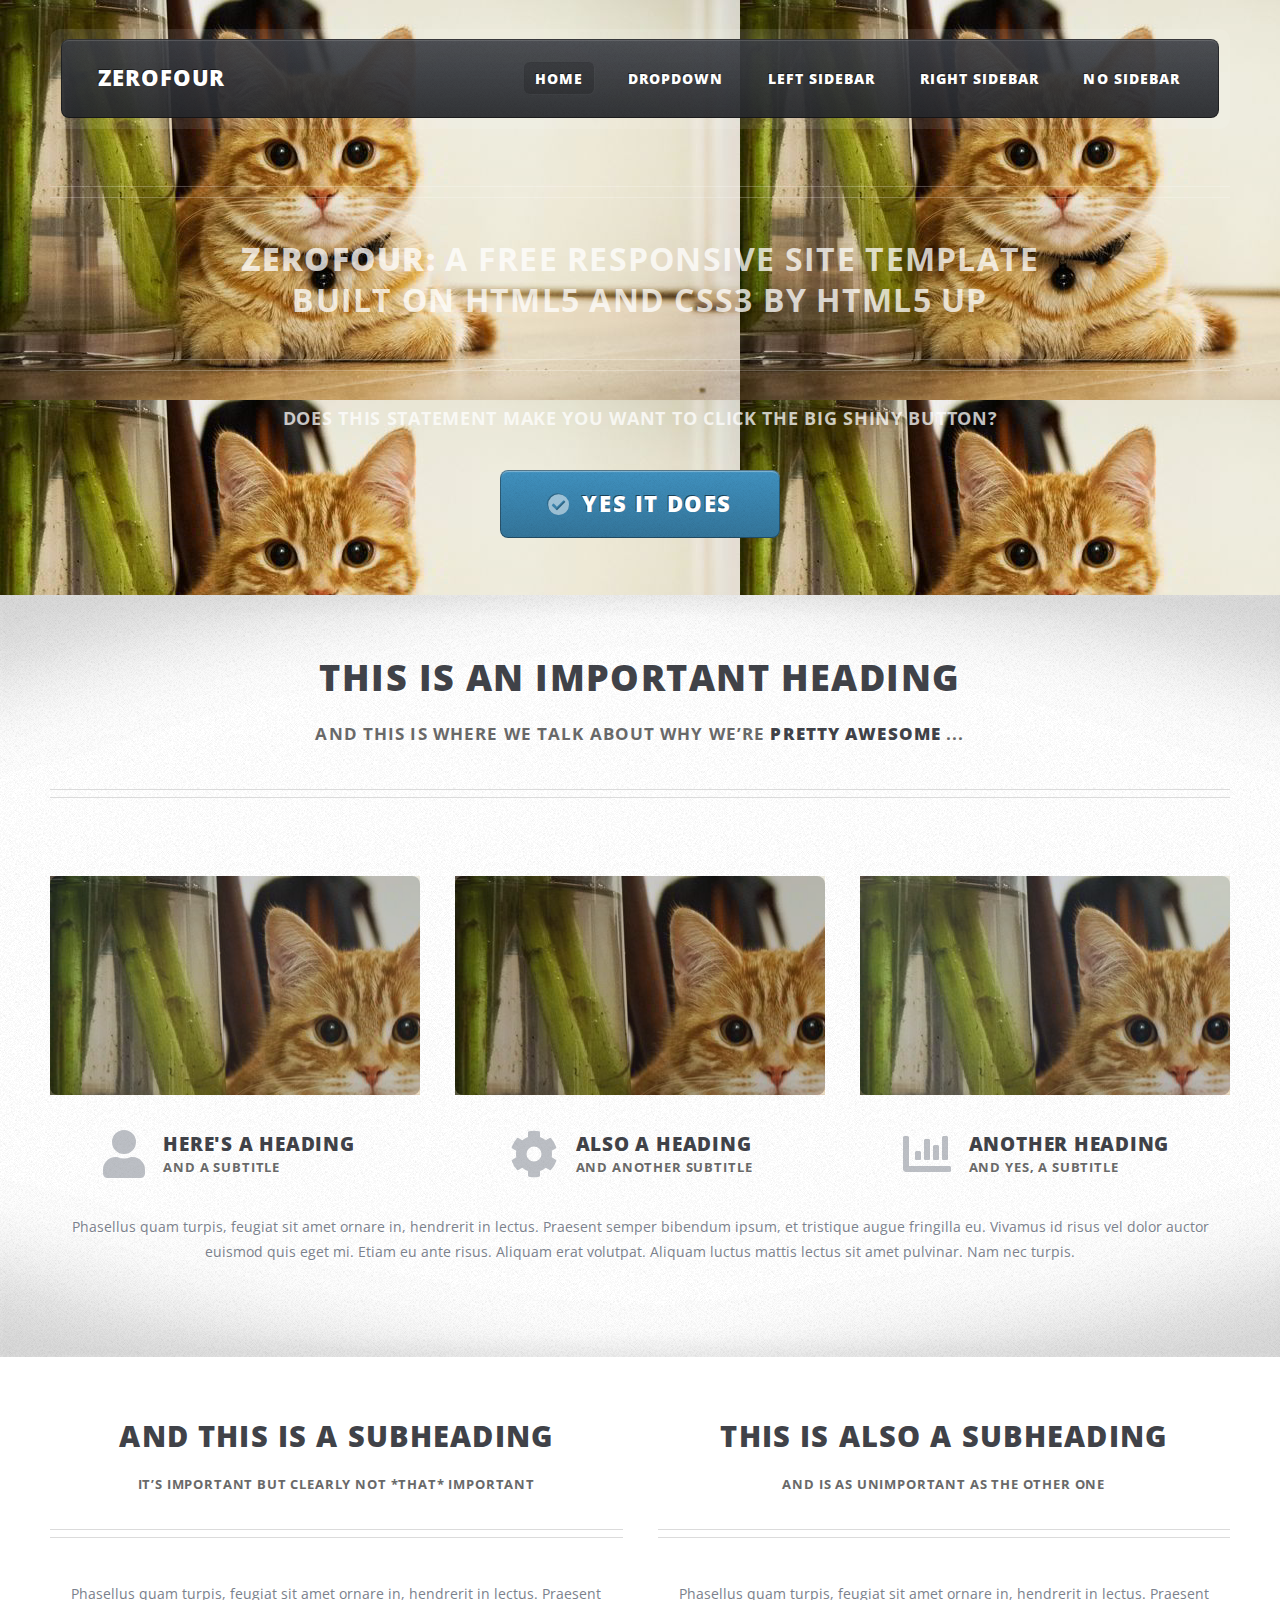
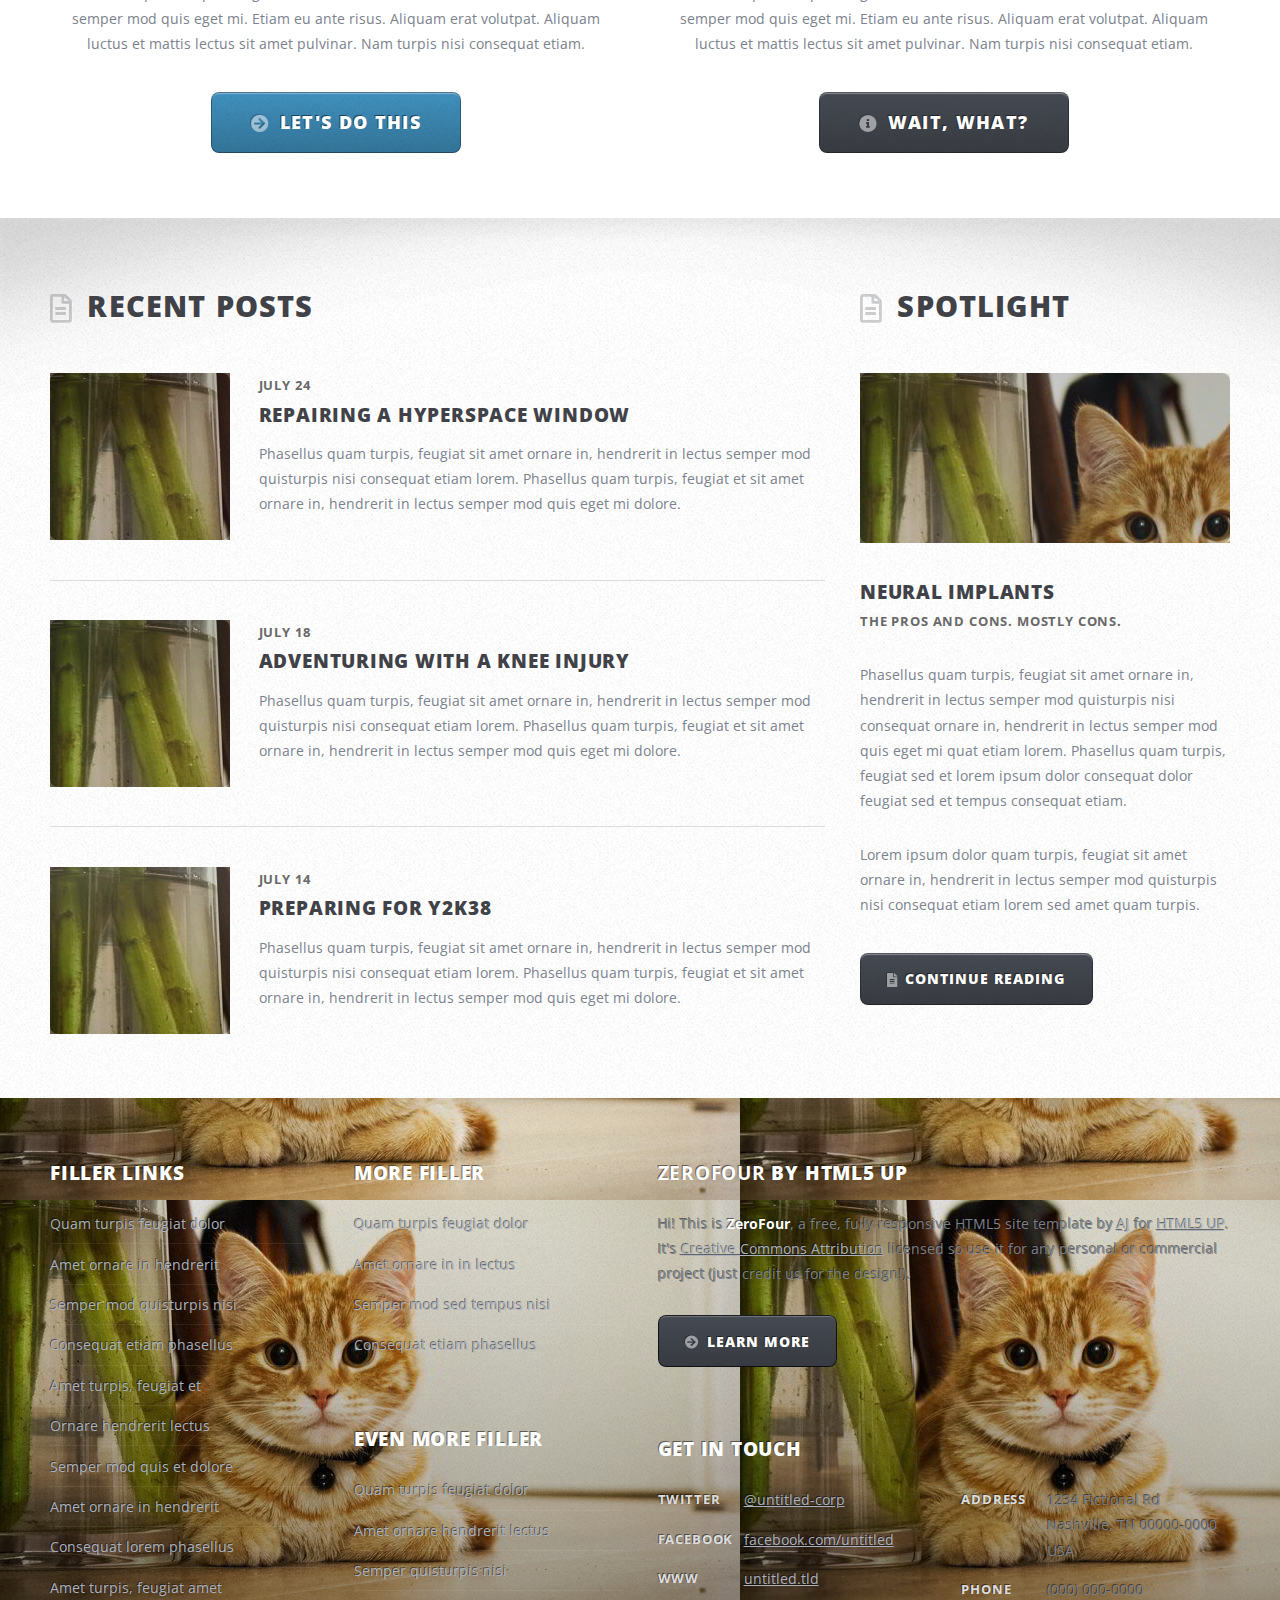
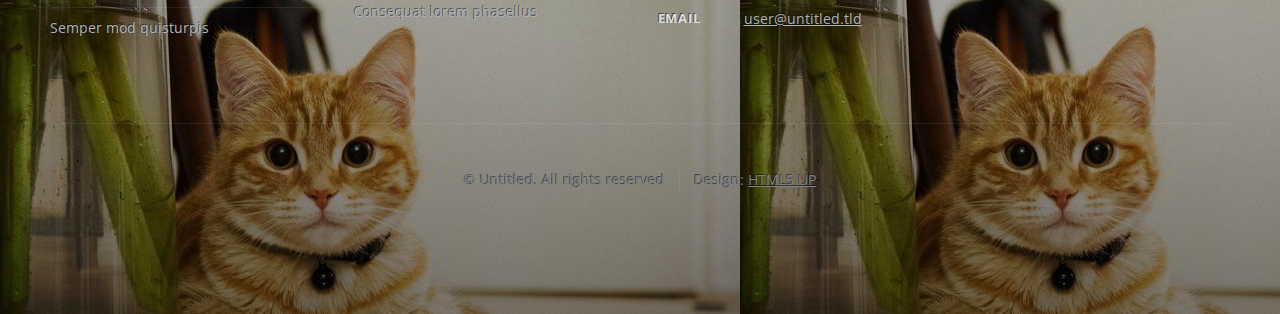
==== commit 56daef7f: "subida de imagenes" ====
--- a/index.html
+++ b/index.html
@@ -363,4 +363,4 @@
 			<script src="assets/js/main.js"></script>
 
 	</body>
-</html>+</html>
--- a/assets/css/main.css
+++ b/assets/css/main.css
@@ -87,7 +87,7 @@
 	}
 
 	body {
-		background: #303238 url("images/bg01.png");
+		background: #303238 url("../../images/gato1.jpg");
 	}
 
 		body.is-preload * {
@@ -1393,7 +1393,7 @@
 			position: absolute;
 			left: 0;
 			top: 0;
-			background: url("images/bg01.png");
+			background: url("../../images/gato1.jpg");
 			width: 100%;
 			height: 100%;
 			opacity: 0.75;
@@ -1849,7 +1849,7 @@
 /* Wrappers */
 
 	#header-wrapper {
-		background: url("images/bg01.png"), url("../../images/header.jpg");
+		background: url("../../images/gato1.jpg"), url("../../images/header.jpg");
 		background-position: top left, center center;
 		background-size: auto, cover;
 		padding: 3em 0;
@@ -2162,10 +2162,10 @@
 				-webkit-backface-visibility: hidden;
 				-ms-backface-visibility: hidden;
 				backface-visibility: hidden;
-				background-image: -moz-linear-gradient(rgba(0, 0, 0, 0), rgba(0, 0, 0, 0.35)), url("images/bg01.png");
-				background-image: -webkit-linear-gradient(rgba(0, 0, 0, 0), rgba(0, 0, 0, 0.35)), url("images/bg01.png");
-				background-image: -ms-linear-gradient(rgba(0, 0, 0, 0), rgba(0, 0, 0, 0.35)), url("images/bg01.png");
-				background-image: linear-gradient(rgba(0, 0, 0, 0), rgba(0, 0, 0, 0.35)), url("images/bg01.png");
+				background-image: -moz-linear-gradient(rgba(0, 0, 0, 0), rgba(0, 0, 0, 0.35)), url("../../images/gato1.jpg");
+				background-image: -webkit-linear-gradient(rgba(0, 0, 0, 0), rgba(0, 0, 0, 0.35)), url("../../images/gato1.jpg");
+				background-image: -ms-linear-gradient(rgba(0, 0, 0, 0), rgba(0, 0, 0, 0.35)), url("../../images/gato1.jpg");
+				background-image: linear-gradient(rgba(0, 0, 0, 0), rgba(0, 0, 0, 0.35)), url("../../images/gato1.jpg");
 				-moz-transform: translateX(-275px);
 				-webkit-transform: translateX(-275px);
 				-ms-transform: translateX(-275px);
@@ -2426,4 +2426,4 @@
 				padding: 3em 0 1em 0;
 			}
 
-	}+	}
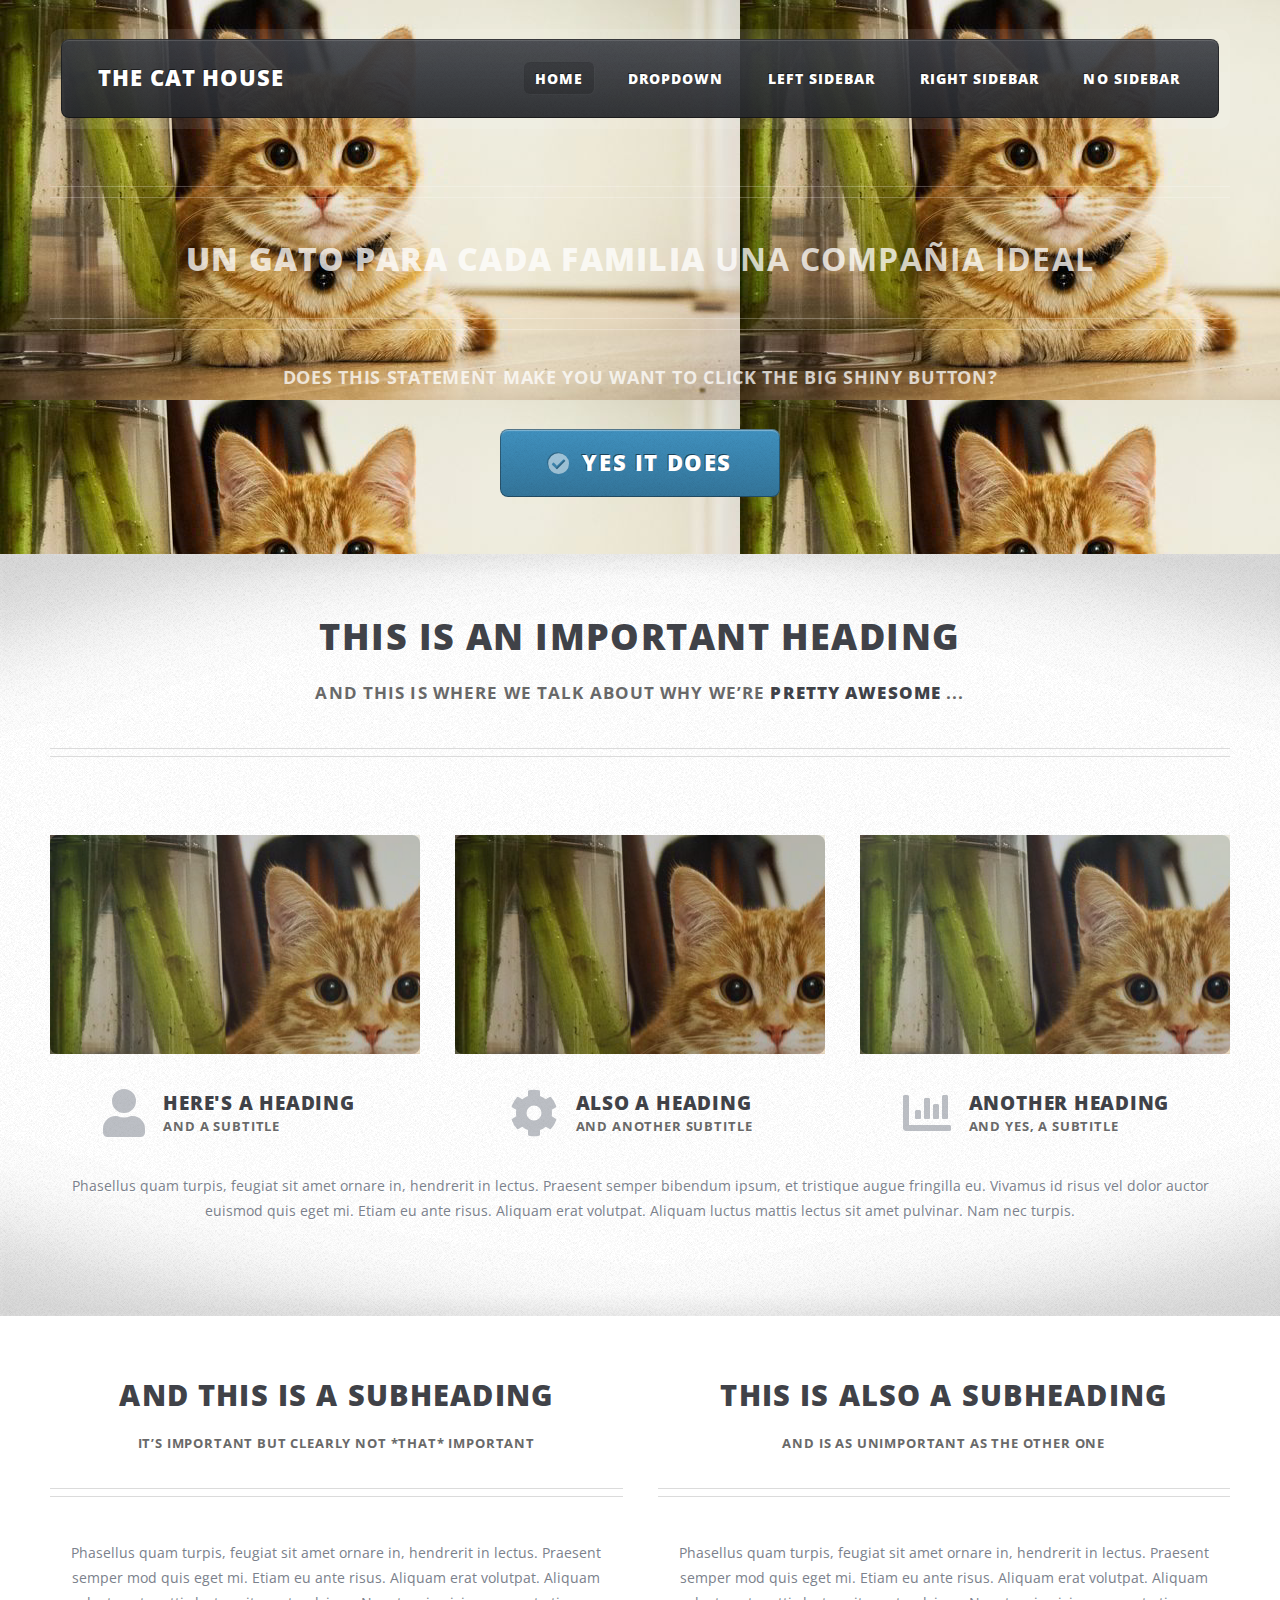
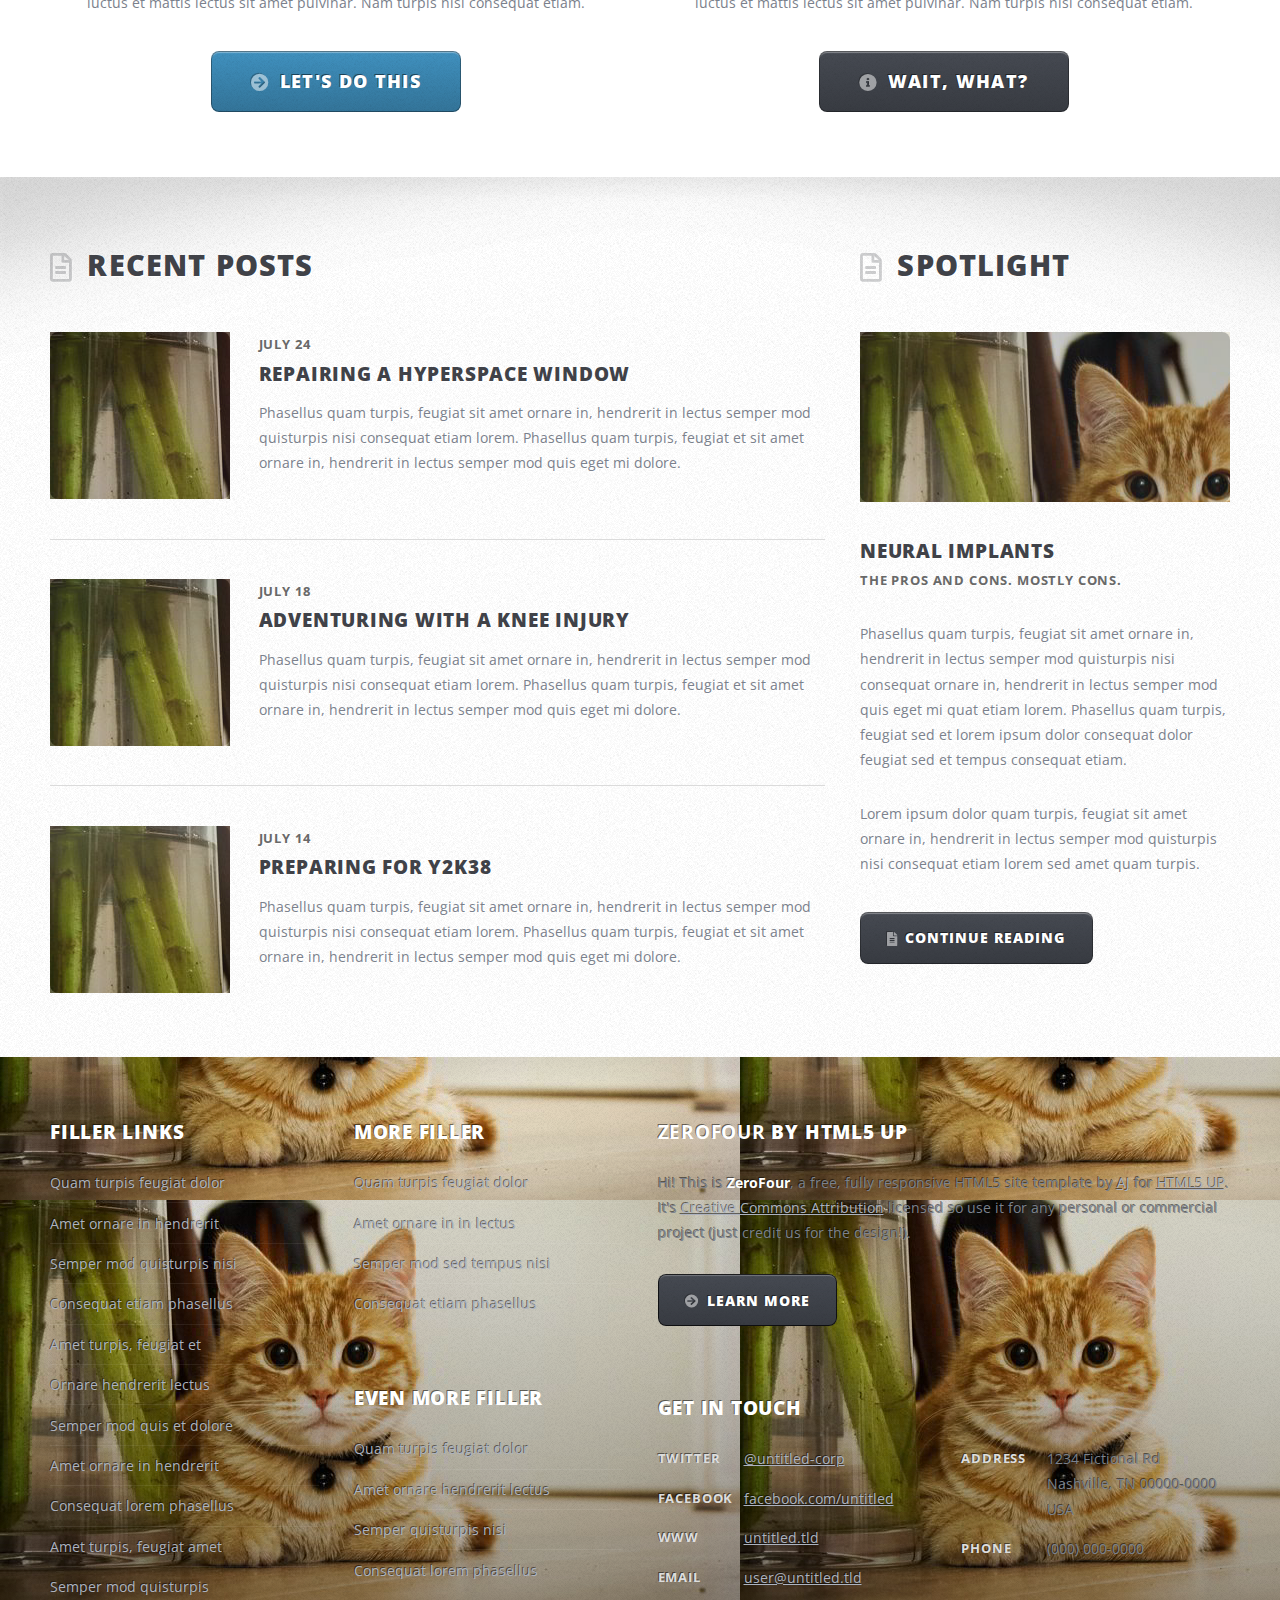
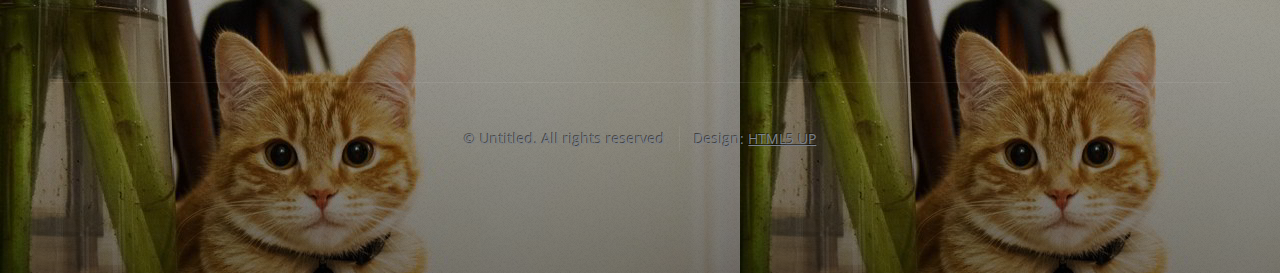
==== commit 907c83b6: "continuacion" ====
--- a/index.html
+++ b/index.html
@@ -6,7 +6,7 @@
 -->
 <html>
 	<head>
-		<title>ZeroFour by HTML5 UP</title>
+		<title> The Cat House </title>
 		<meta charset="utf-8" />
 		<meta name="viewport" content="width=device-width, initial-scale=1, user-scalable=no" />
 		<link rel="stylesheet" href="assets/css/main.css" />
@@ -23,7 +23,7 @@
 								<div class="inner">
 
 									<!-- Logo -->
-										<h1><a href="index.html" id="logo">ZeroFour</a></h1>
+										<h1><a href="index.html" id="logo">The Cat House</a></h1>
 
 									<!-- Nav -->
 										<nav id="nav">
@@ -57,9 +57,9 @@
 
 						<!-- Banner -->
 							<div id="banner">
-								<h2><strong>ZeroFour:</strong> A free responsive site template
+								<h2><strong>Un gato para cada familia</strong> Una compañia ideal
 								<br />
-								built on HTML5 and CSS3 by <a href="http://html5up.net">HTML5 UP</a></h2>
+								 <a href="http://html5up.net"></a></h2>
 								<p>Does this statement make you want to click the big shiny button?</p>
 								<a href="#" class="button large icon solid fa-check-circle">Yes it does</a>
 							</div>
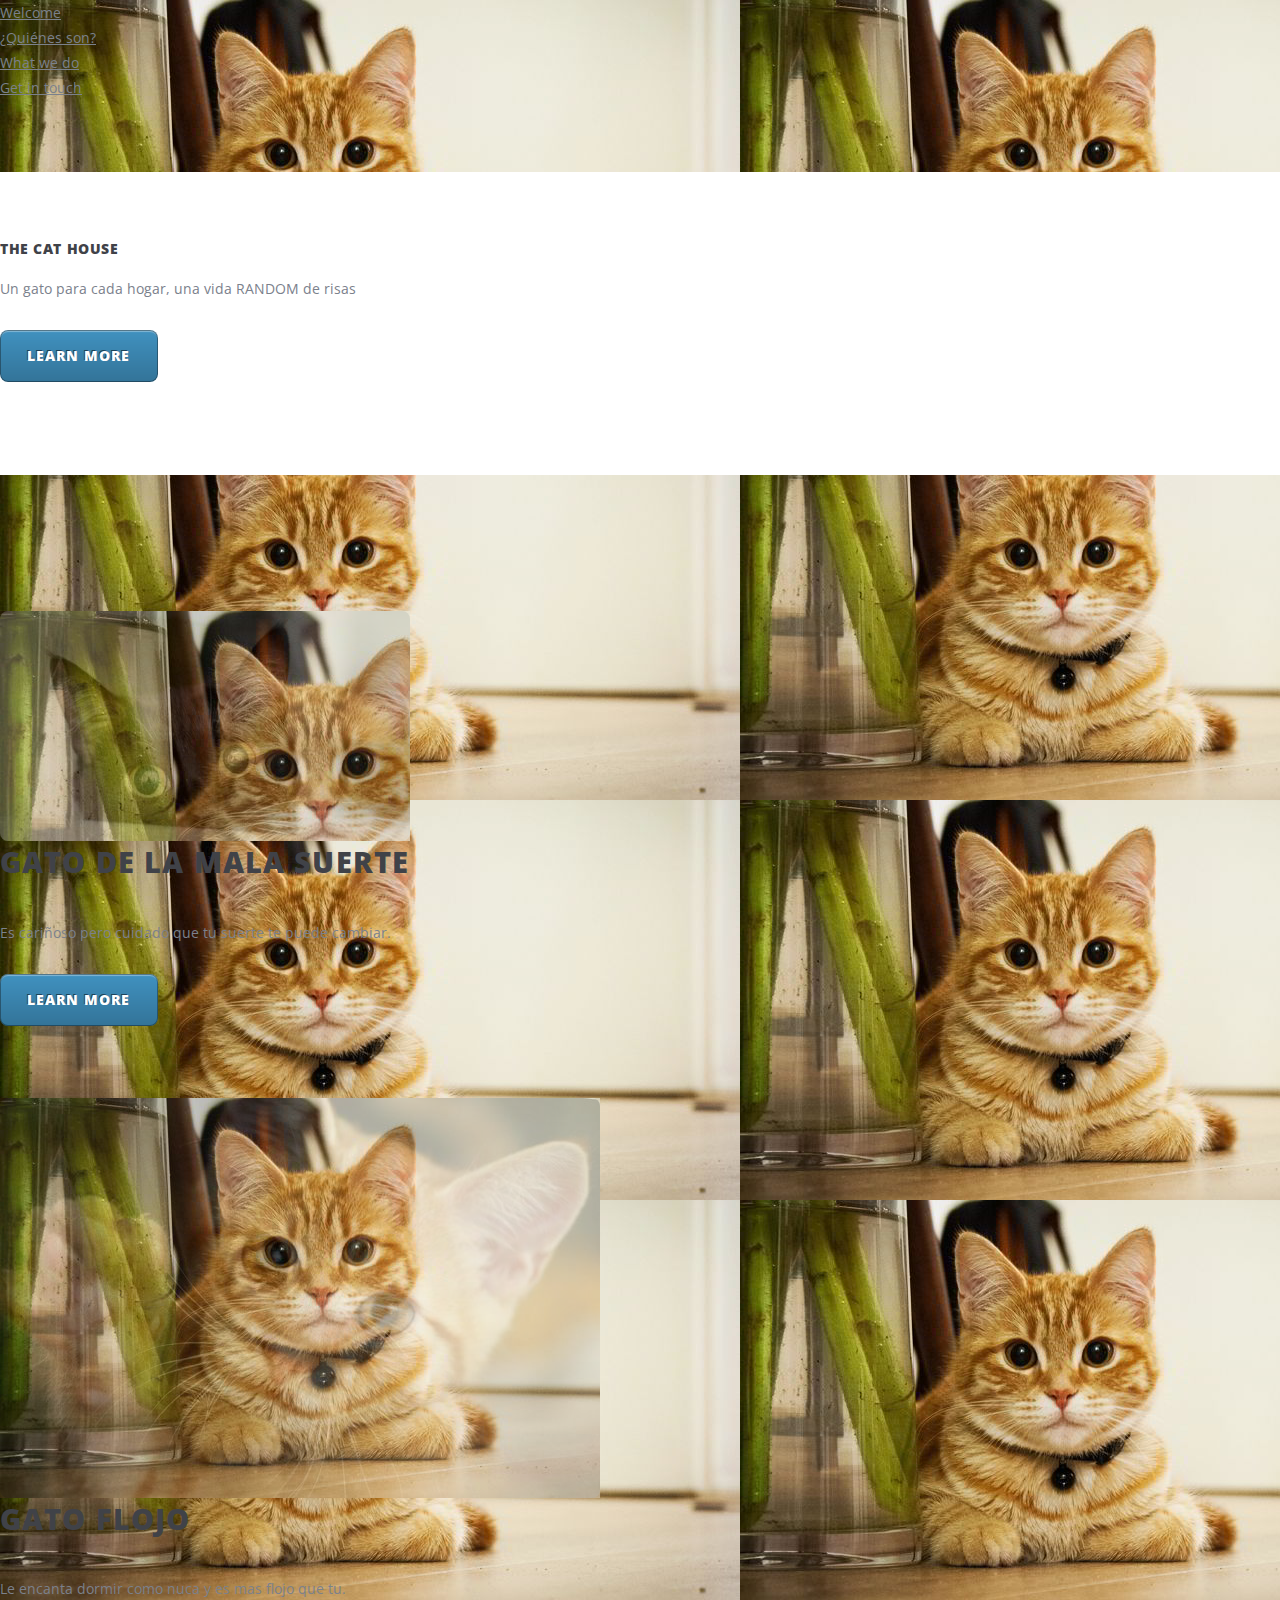
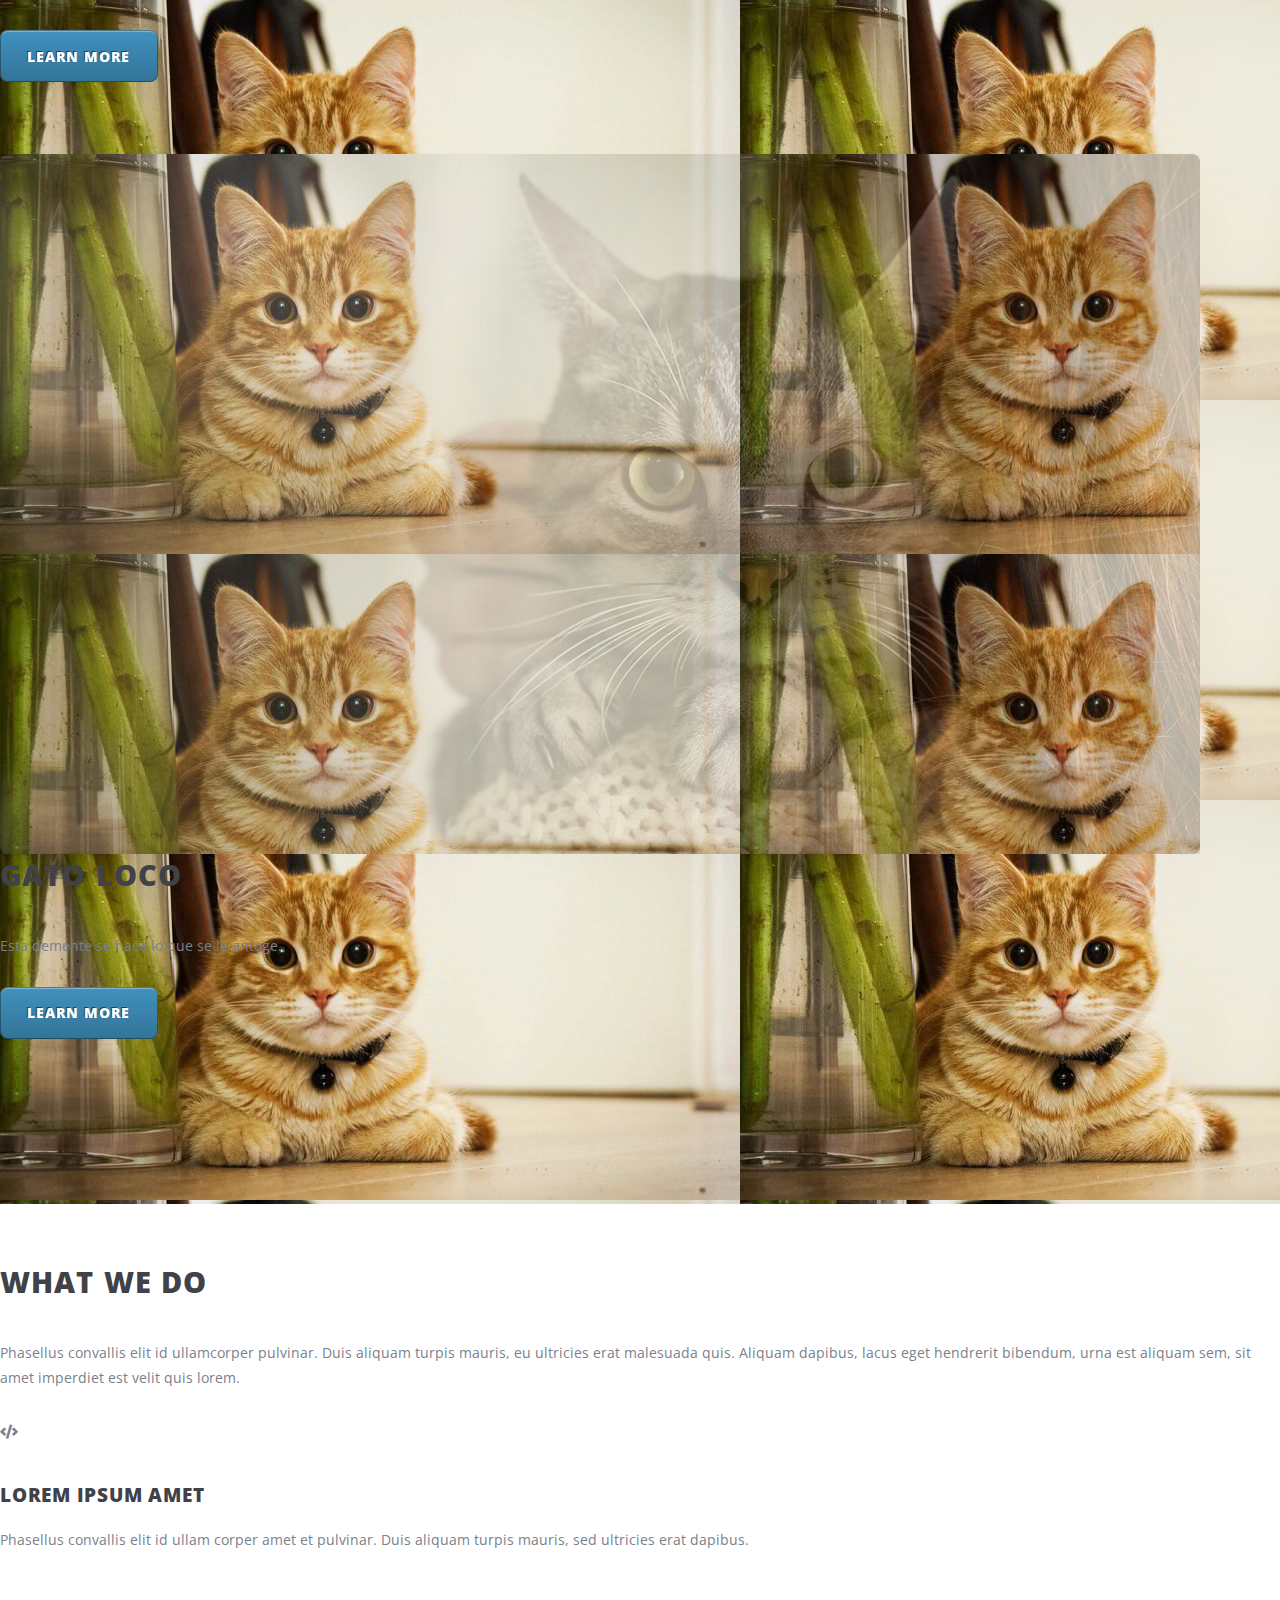
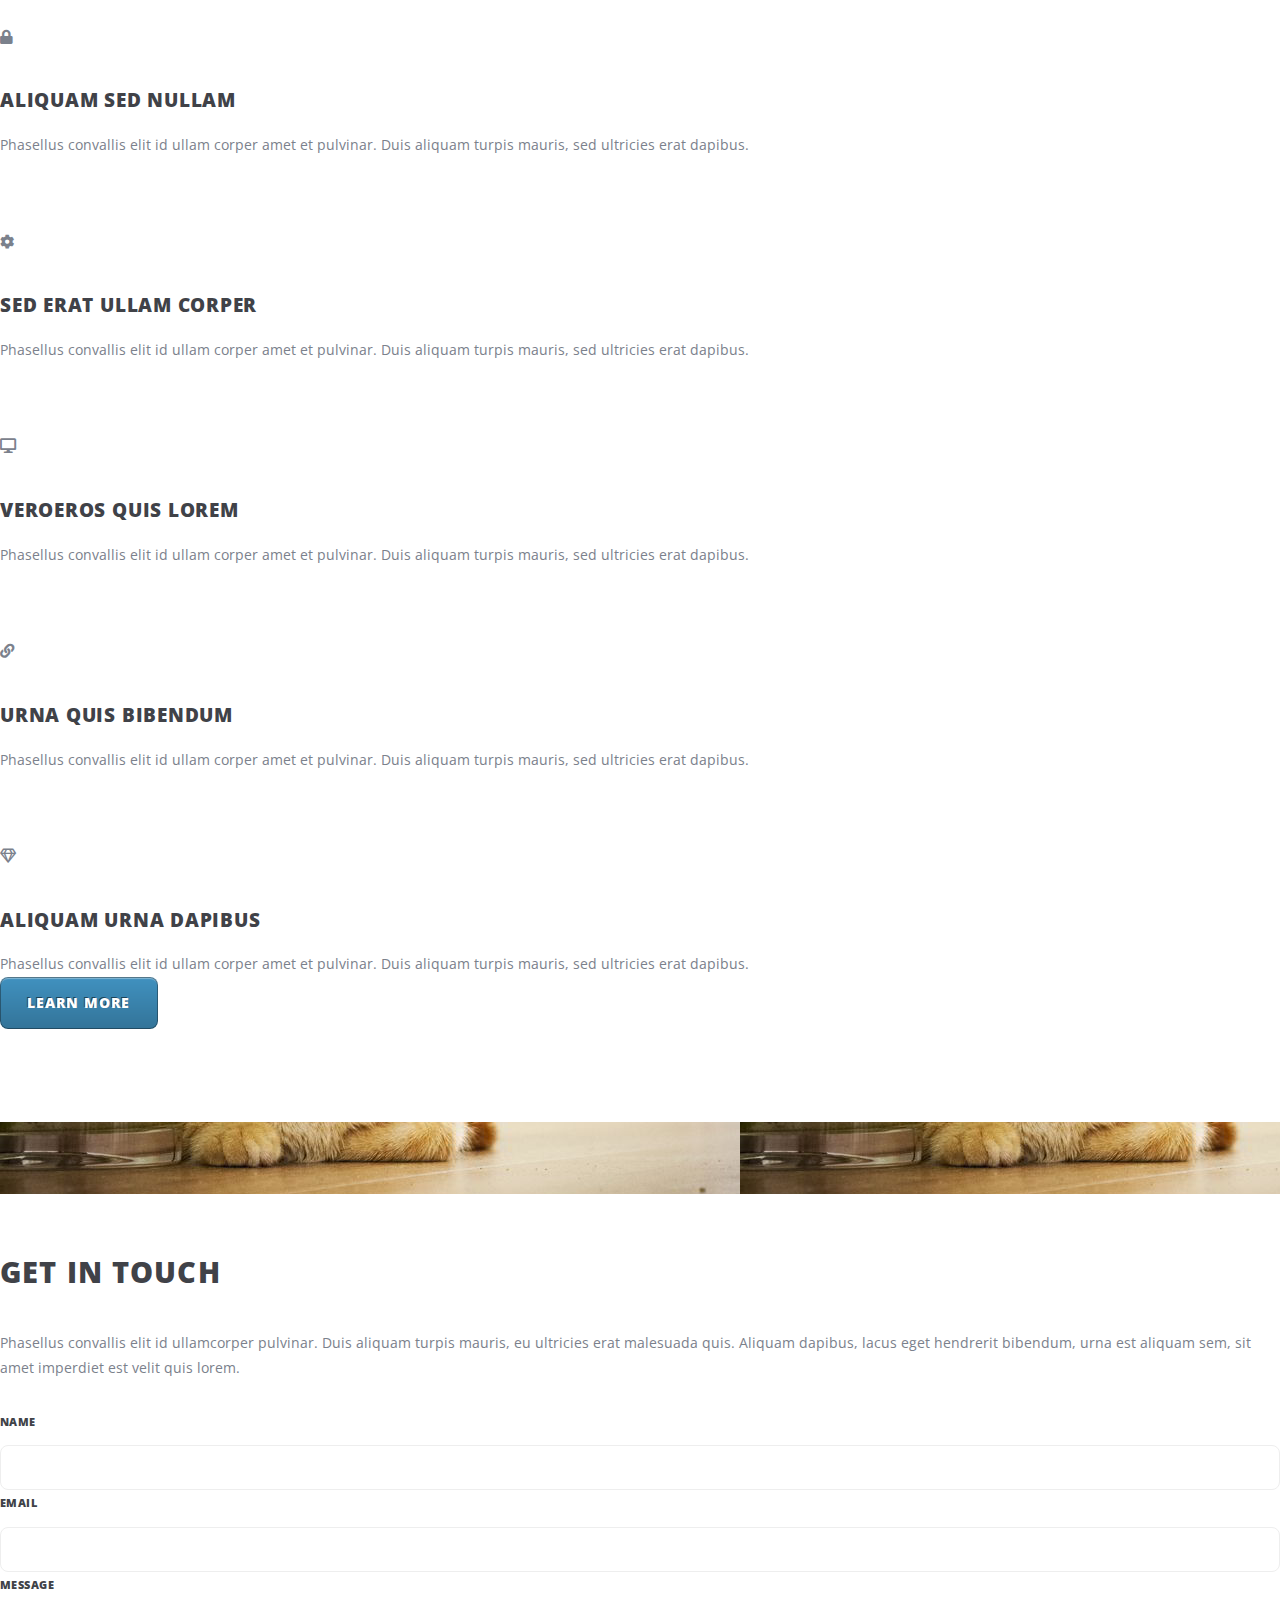
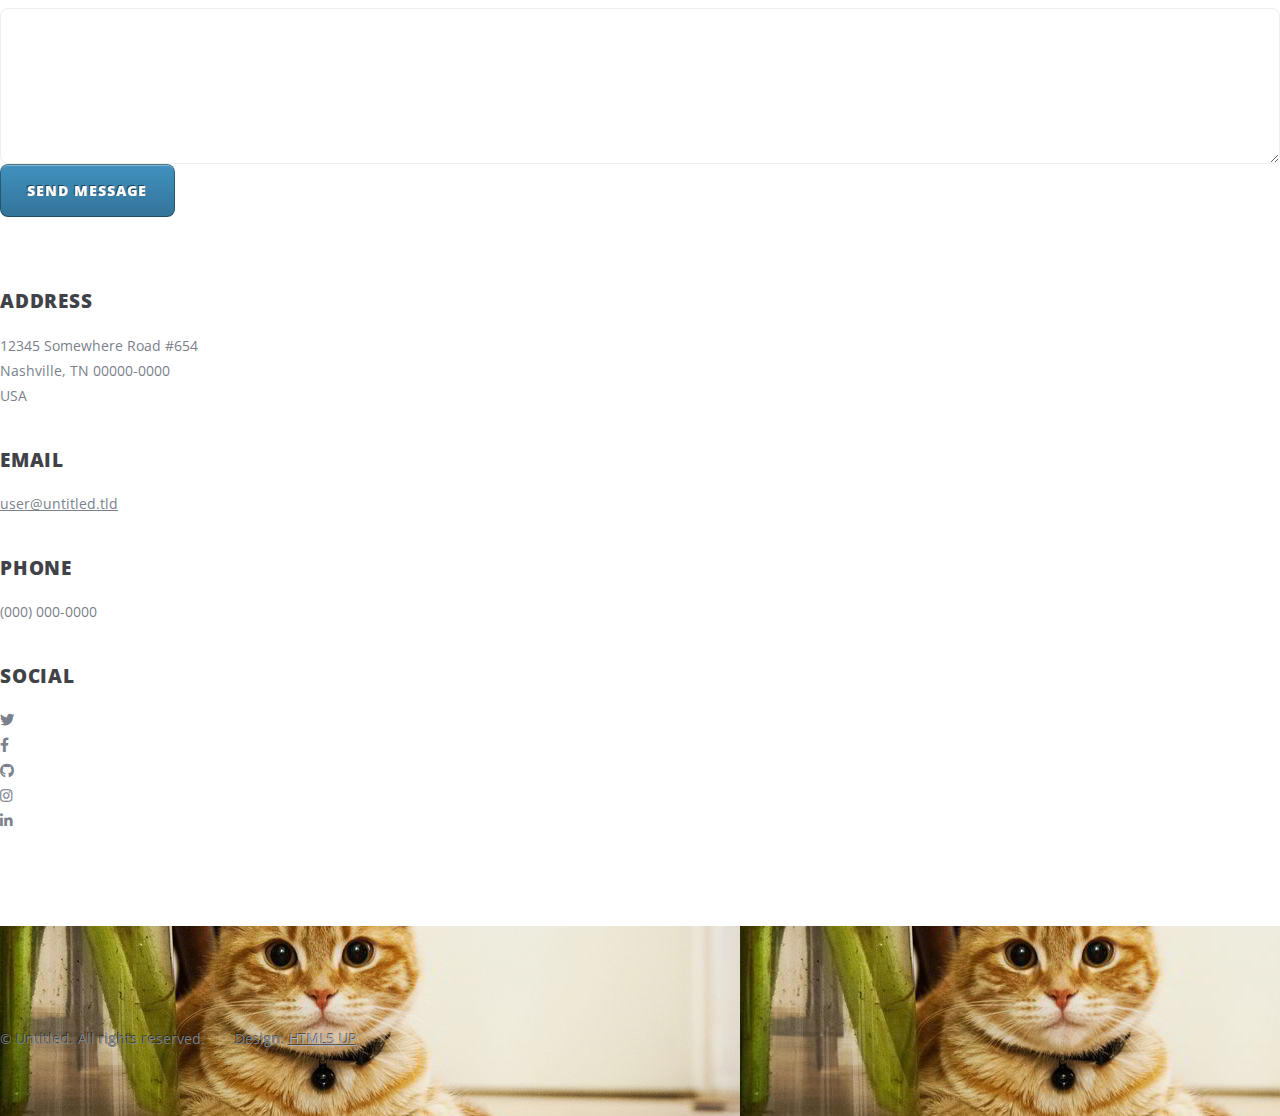
==== commit e38b1fa9: "creacion de generic" ====
--- a/index.html
+++ b/index.html
@@ -1,362 +1,204 @@
 <!DOCTYPE HTML>
 <!--
-	ZeroFour by HTML5 UP
+	Hyperspace by HTML5 UP
 	html5up.net | @ajlkn
 	Free for personal and commercial use under the CCA 3.0 license (html5up.net/license)
 -->
 <html>
 	<head>
-		<title> The Cat House </title>
+		<title>Hyperspace by HTML5 UP</title>
 		<meta charset="utf-8" />
 		<meta name="viewport" content="width=device-width, initial-scale=1, user-scalable=no" />
 		<link rel="stylesheet" href="assets/css/main.css" />
+		<noscript><link rel="stylesheet" href="assets/css/noscript.css" /></noscript>
 	</head>
-	<body class="homepage is-preload">
-		<div id="page-wrapper">
-
-			<!-- Header -->
-				<div id="header-wrapper">
-					<div class="container">
-
-						<!-- Header -->
-							<header id="header">
+	<body class="is-preload">
+
+		<!-- Sidebar -->
+			<section id="sidebar">
+				<div class="inner">
+					<nav>
+						<ul>
+							<li><a href="#intro">Welcome</a></li>
+							<li><a href="#one">¿Quiénes son?</a></li>
+							<li><a href="#two">What we do</a></li>
+							<li><a href="#three">Get in touch</a></li>
+						</ul>
+					</nav>
+				</div>
+			</section>
+
+		<!-- Wrapper -->
+			<div id="wrapper">
+
+				<!-- Intro -->
+					<section id="intro" class="wrapper style1 fullscreen fade-up">
+						<div class="inner">
+							<h1>The Cat House</h1>
+							<p>Un gato para cada hogar, una vida RANDOM de risas</p>
+							<ul class="actions">
+								<li><a href="#one" class="button scrolly">Learn more</a></li>
+							</ul>
+						</div>
+					</section>
+
+				<!-- One -->
+					<section id="one" class="wrapper style2 spotlights">
+						<section>
+							<a href="#" class="image"><img src="images/gatonegro.jpg" alt="" data-position="center center" /></a>
+							<div class="content">
 								<div class="inner">
-
-									<!-- Logo -->
-										<h1><a href="index.html" id="logo">The Cat House</a></h1>
-
-									<!-- Nav -->
-										<nav id="nav">
-											<ul>
-												<li class="current_page_item"><a href="index.html">Home</a></li>
-												<li>
-													<a href="#">Dropdown</a>
-													<ul>
-														<li><a href="#">Lorem ipsum dolor</a></li>
-														<li><a href="#">Magna phasellus</a></li>
-														<li>
-															<a href="#">Phasellus consequat</a>
-															<ul>
-																<li><a href="#">Lorem ipsum dolor</a></li>
-																<li><a href="#">Phasellus consequat</a></li>
-																<li><a href="#">Magna phasellus</a></li>
-																<li><a href="#">Etiam dolore nisl</a></li>
-															</ul>
-														</li>
-														<li><a href="#">Veroeros feugiat</a></li>
-													</ul>
-												</li>
-												<li><a href="left-sidebar.html">Left Sidebar</a></li>
-												<li><a href="right-sidebar.html">Right Sidebar</a></li>
-												<li><a href="no-sidebar.html">No Sidebar</a></li>
-											</ul>
-										</nav>
-
+									<h2>Gato de la mala suerte</h2>
+									<p>Es cariñoso pero cuidado que tu suerte te puede cambiar.</p>
+									<ul class="actions">
+										<li><a href="generic.html" class="button">Learn more</a></li>
+									</ul>
 								</div>
-							</header>
-
-						<!-- Banner -->
-							<div id="banner">
-								<h2><strong>Un gato para cada familia</strong> Una compañia ideal
-								<br />
-								 <a href="http://html5up.net"></a></h2>
-								<p>Does this statement make you want to click the big shiny button?</p>
-								<a href="#" class="button large icon solid fa-check-circle">Yes it does</a>
-							</div>
-
-					</div>
-				</div>
-
-			<!-- Main Wrapper -->
-				<div id="main-wrapper">
-					<div class="wrapper style1">
+							</div>
+						</section>
+						<section>
+							<a href="#" class="image"><img src="images/gatoamarillo.jpg" alt="" data-position="top center" /></a>
+							<div class="content">
+								<div class="inner">
+									<h2>Gato flojo</h2>
+									<p>Le encanta dormir como nuca y es mas flojo que tu.</p>
+									<ul class="actions">
+										<li><a href="generic2.html" class="button">Learn more</a></li>
+									</ul>
+								</div>
+							</div>
+						</section>
+						<section>
+							<a href="#" class="image"><img src="images/gatogris.jpg" alt="" data-position="55%" /></a>
+							<div class="content">
+								<div class="inner">
+									<h2>Gato loco</h2>
+									<p>Esta demente se hace lo que se le antoge.</p>
+									<ul class="actions">
+										<li><a href="generic3.html" class="button">Learn more</a></li>
+									</ul>
+								</div>
+							</div>
+						</section>
+					</section>
+
+				<!-- Two -->
+					<section id="two" class="wrapper style3 fade-up">
 						<div class="inner">
-
-							<!-- Feature 1 -->
-								<section class="container box feature1">
-									<div class="row">
-										<div class="col-12">
-											<header class="first major">
-												<h2>This is an important heading</h2>
-												<p>And this is where we talk about why we’re <strong>pretty awesome</strong> ...</p>
-											</header>
-										</div>
-										<div class="col-4 col-12-medium">
-											<section>
-												<a href="#" class="image featured"><img src="images/pic01.jpg" alt="" /></a>
-												<header class="second icon solid fa-user">
-													<h3>Here's a Heading</h3>
-													<p>And a subtitle</p>
-												</header>
-											</section>
-										</div>
-										<div class="col-4 col-12-medium">
-											<section>
-												<a href="#" class="image featured"><img src="images/pic02.jpg" alt="" /></a>
-												<header class="second icon solid fa-cog">
-													<h3>Also a Heading</h3>
-													<p>And another subtitle</p>
-												</header>
-											</section>
-										</div>
-										<div class="col-4 col-12-medium">
-											<section>
-												<a href="#" class="image featured"><img src="images/pic03.jpg" alt="" /></a>
-												<header class="second icon solid fa-chart-bar">
-													<h3>Another Heading</h3>
-													<p>And yes, a subtitle</p>
-												</header>
-											</section>
-										</div>
-										<div class="col-12">
-											<p>Phasellus quam turpis, feugiat sit amet ornare in, hendrerit in lectus. Praesent semper
-											bibendum ipsum, et tristique augue fringilla eu. Vivamus id risus vel dolor auctor euismod
-											quis eget mi. Etiam eu ante risus. Aliquam erat volutpat. Aliquam luctus mattis lectus sit
-											amet pulvinar. Nam nec turpis.</p>
-										</div>
-									</div>
-								</section>
-
+							<h2>What we do</h2>
+							<p>Phasellus convallis elit id ullamcorper pulvinar. Duis aliquam turpis mauris, eu ultricies erat malesuada quis. Aliquam dapibus, lacus eget hendrerit bibendum, urna est aliquam sem, sit amet imperdiet est velit quis lorem.</p>
+							<div class="features">
+								<section>
+									<span class="icon solid major fa-code"></span>
+									<h3>Lorem ipsum amet</h3>
+									<p>Phasellus convallis elit id ullam corper amet et pulvinar. Duis aliquam turpis mauris, sed ultricies erat dapibus.</p>
+								</section>
+								<section>
+									<span class="icon solid major fa-lock"></span>
+									<h3>Aliquam sed nullam</h3>
+									<p>Phasellus convallis elit id ullam corper amet et pulvinar. Duis aliquam turpis mauris, sed ultricies erat dapibus.</p>
+								</section>
+								<section>
+									<span class="icon solid major fa-cog"></span>
+									<h3>Sed erat ullam corper</h3>
+									<p>Phasellus convallis elit id ullam corper amet et pulvinar. Duis aliquam turpis mauris, sed ultricies erat dapibus.</p>
+								</section>
+								<section>
+									<span class="icon solid major fa-desktop"></span>
+									<h3>Veroeros quis lorem</h3>
+									<p>Phasellus convallis elit id ullam corper amet et pulvinar. Duis aliquam turpis mauris, sed ultricies erat dapibus.</p>
+								</section>
+								<section>
+									<span class="icon solid major fa-link"></span>
+									<h3>Urna quis bibendum</h3>
+									<p>Phasellus convallis elit id ullam corper amet et pulvinar. Duis aliquam turpis mauris, sed ultricies erat dapibus.</p>
+								</section>
+								<section>
+									<span class="icon major fa-gem"></span>
+									<h3>Aliquam urna dapibus</h3>
+									<p>Phasellus convallis elit id ullam corper amet et pulvinar. Duis aliquam turpis mauris, sed ultricies erat dapibus.</p>
+								</section>
+							</div>
+							<ul class="actions">
+								<li><a href="generic.html" class="button">Learn more</a></li>
+							</ul>
 						</div>
-					</div>
-					<div class="wrapper style2">
+					</section>
+
+				<!-- Three -->
+					<section id="three" class="wrapper style1 fade-up">
 						<div class="inner">
-
-							<!-- Feature 2 -->
-								<section class="container box feature2">
-									<div class="row">
-										<div class="col-6 col-12-medium">
-											<section>
-												<header class="major">
-													<h2>And this is a subheading</h2>
-													<p>It’s important but clearly not *that* important</p>
-												</header>
-												<p>Phasellus quam turpis, feugiat sit amet ornare in, hendrerit in lectus.
-												Praesent semper mod quis eget mi. Etiam eu ante risus. Aliquam erat volutpat.
-												Aliquam luctus et mattis lectus sit amet pulvinar. Nam turpis nisi
-												consequat etiam.</p>
-												<footer>
-													<a href="#" class="button medium icon solid fa-arrow-circle-right">Let's do this</a>
-												</footer>
-											</section>
-										</div>
-										<div class="col-6 col-12-medium">
-											<section>
-												<header class="major">
-													<h2>This is also a subheading</h2>
-													<p>And is as unimportant as the other one</p>
-												</header>
-												<p>Phasellus quam turpis, feugiat sit amet ornare in, hendrerit in lectus.
-												Praesent semper mod quis eget mi. Etiam eu ante risus. Aliquam erat volutpat.
-												Aliquam luctus et mattis lectus sit amet pulvinar. Nam turpis nisi
-												consequat etiam.</p>
-												<footer>
-													<a href="#" class="button medium alt icon solid fa-info-circle">Wait, what?</a>
-												</footer>
-											</section>
-										</div>
-									</div>
-								</section>
-
-							</div>
-					</div>
-					<div class="wrapper style3">
-						<div class="inner">
-							<div class="container">
-								<div class="row">
-									<div class="col-8 col-12-medium">
-
-										<!-- Article list -->
-											<section class="box article-list">
-												<h2 class="icon fa-file-alt">Recent Posts</h2>
-
-												<!-- Excerpt -->
-													<article class="box excerpt">
-														<a href="#" class="image left"><img src="images/pic04.jpg" alt="" /></a>
-														<div>
-															<header>
-																<span class="date">July 24</span>
-																<h3><a href="#">Repairing a hyperspace window</a></h3>
-															</header>
-															<p>Phasellus quam turpis, feugiat sit amet ornare in, hendrerit in lectus
-															semper mod quisturpis nisi consequat etiam lorem. Phasellus quam turpis,
-															feugiat et sit amet ornare in, hendrerit in lectus semper mod quis eget mi dolore.</p>
-														</div>
-													</article>
-
-												<!-- Excerpt -->
-													<article class="box excerpt">
-														<a href="#" class="image left"><img src="images/pic05.jpg" alt="" /></a>
-														<div>
-															<header>
-																<span class="date">July 18</span>
-																<h3><a href="#">Adventuring with a knee injury</a></h3>
-															</header>
-															<p>Phasellus quam turpis, feugiat sit amet ornare in, hendrerit in lectus
-															semper mod quisturpis nisi consequat etiam lorem. Phasellus quam turpis,
-															feugiat et sit amet ornare in, hendrerit in lectus semper mod quis eget mi dolore.</p>
-														</div>
-													</article>
-
-												<!-- Excerpt -->
-													<article class="box excerpt">
-														<a href="#" class="image left"><img src="images/pic06.jpg" alt="" /></a>
-														<div>
-															<header>
-																<span class="date">July 14</span>
-																<h3><a href="#">Preparing for Y2K38</a></h3>
-															</header>
-															<p>Phasellus quam turpis, feugiat sit amet ornare in, hendrerit in lectus
-															semper mod quisturpis nisi consequat etiam lorem. Phasellus quam turpis,
-															feugiat et sit amet ornare in, hendrerit in lectus semper mod quis eget mi dolore.</p>
-														</div>
-													</article>
-
-											</section>
-									</div>
-									<div class="col-4 col-12-medium">
-
-										<!-- Spotlight -->
-											<section class="box spotlight">
-												<h2 class="icon fa-file-alt">Spotlight</h2>
-												<article>
-													<a href="#" class="image featured"><img src="images/pic07.jpg" alt=""></a>
-													<header>
-														<h3><a href="#">Neural Implants</a></h3>
-														<p>The pros and cons. Mostly cons.</p>
-													</header>
-													<p>Phasellus quam turpis, feugiat sit amet ornare in, hendrerit in lectus semper mod
-													quisturpis nisi consequat ornare in, hendrerit in lectus semper mod quis eget mi quat etiam
-													lorem. Phasellus quam turpis, feugiat sed et lorem ipsum dolor consequat dolor feugiat sed
-													et tempus consequat etiam.</p>
-													<p>Lorem ipsum dolor quam turpis, feugiat sit amet ornare in, hendrerit in lectus semper
-													mod quisturpis nisi consequat etiam lorem sed amet quam turpis.</p>
-													<footer>
-														<a href="#" class="button alt icon solid fa-file-alt">Continue Reading</a>
-													</footer>
-												</article>
-											</section>
-
-									</div>
-								</div>
-							</div>
-						</div>
-					</div>
-				</div>
-
-			<!-- Footer Wrapper -->
-				<div id="footer-wrapper">
-					<footer id="footer" class="container">
-						<div class="row">
-							<div class="col-3 col-6-medium col-12-small">
-
-								<!-- Links -->
-									<section>
-										<h2>Filler Links</h2>
-										<ul class="divided">
-											<li><a href="#">Quam turpis feugiat dolor</a></li>
-											<li><a href="#">Amet ornare in hendrerit </a></li>
-											<li><a href="#">Semper mod quisturpis nisi</a></li>
-											<li><a href="#">Consequat etiam phasellus</a></li>
-											<li><a href="#">Amet turpis, feugiat et</a></li>
-											<li><a href="#">Ornare hendrerit lectus</a></li>
-											<li><a href="#">Semper mod quis et dolore</a></li>
-											<li><a href="#">Amet ornare in hendrerit</a></li>
-											<li><a href="#">Consequat lorem phasellus</a></li>
-											<li><a href="#">Amet turpis, feugiat amet</a></li>
-											<li><a href="#">Semper mod quisturpis</a></li>
-										</ul>
-									</section>
-
-							</div>
-							<div class="col-3 col-6-medium col-12-small">
-
-								<!-- Links -->
-									<section>
-										<h2>More Filler</h2>
-										<ul class="divided">
-											<li><a href="#">Quam turpis feugiat dolor</a></li>
-											<li><a href="#">Amet ornare in in lectus</a></li>
-											<li><a href="#">Semper mod sed tempus nisi</a></li>
-											<li><a href="#">Consequat etiam phasellus</a></li>
-										</ul>
-									</section>
-
-								<!-- Links -->
-									<section>
-										<h2>Even More Filler</h2>
-										<ul class="divided">
-											<li><a href="#">Quam turpis feugiat dolor</a></li>
-											<li><a href="#">Amet ornare hendrerit lectus</a></li>
-											<li><a href="#">Semper quisturpis nisi</a></li>
-											<li><a href="#">Consequat lorem phasellus</a></li>
-										</ul>
-									</section>
-
-							</div>
-							<div class="col-6 col-12-medium imp-medium">
-
-								<!-- About -->
-									<section>
-										<h2><strong>ZeroFour</strong> by HTML5 UP</h2>
-										<p>Hi! This is <strong>ZeroFour</strong>, a free, fully responsive HTML5 site
-										template by <a href="http://twitter.com/ajlkn">AJ</a> for <a href="http://html5up.net/">HTML5 UP</a>.
-										It's <a href="http://html5up.net/license/">Creative Commons Attribution</a>
-										licensed so use it for any personal or commercial project (just credit us
-										for the design!).</p>
-										<a href="#" class="button alt icon solid fa-arrow-circle-right">Learn More</a>
-									</section>
-
-								<!-- Contact -->
-									<section>
-										<h2>Get in touch</h2>
-										<div>
-											<div class="row">
-												<div class="col-6 col-12-small">
-													<dl class="contact">
-														<dt>Twitter</dt>
-														<dd><a href="#">@untitled-corp</a></dd>
-														<dt>Facebook</dt>
-														<dd><a href="#">facebook.com/untitled</a></dd>
-														<dt>WWW</dt>
-														<dd><a href="#">untitled.tld</a></dd>
-														<dt>Email</dt>
-														<dd><a href="#">user@untitled.tld</a></dd>
-													</dl>
-												</div>
-												<div class="col-6 col-12-small">
-													<dl class="contact">
-														<dt>Address</dt>
-														<dd>
-															1234 Fictional Rd<br />
-															Nashville, TN 00000-0000<br />
-															USA
-														</dd>
-														<dt>Phone</dt>
-														<dd>(000) 000-0000</dd>
-													</dl>
-												</div>
+							<h2>Get in touch</h2>
+							<p>Phasellus convallis elit id ullamcorper pulvinar. Duis aliquam turpis mauris, eu ultricies erat malesuada quis. Aliquam dapibus, lacus eget hendrerit bibendum, urna est aliquam sem, sit amet imperdiet est velit quis lorem.</p>
+							<div class="split style1">
+								<section>
+									<form method="post" action="#">
+										<div class="fields">
+											<div class="field half">
+												<label for="name">Name</label>
+												<input type="text" name="name" id="name" />
+											</div>
+											<div class="field half">
+												<label for="email">Email</label>
+												<input type="text" name="email" id="email" />
+											</div>
+											<div class="field">
+												<label for="message">Message</label>
+												<textarea name="message" id="message" rows="5"></textarea>
 											</div>
 										</div>
-									</section>
-
-							</div>
-							<div class="col-12">
-								<div id="copyright">
-									<ul class="menu">
-										<li>&copy; Untitled. All rights reserved</li><li>Design: <a href="http://html5up.net">HTML5 UP</a></li>
-									</ul>
-								</div>
+										<ul class="actions">
+											<li><a href="" class="button submit">Send Message</a></li>
+										</ul>
+									</form>
+								</section>
+								<section>
+									<ul class="contact">
+										<li>
+											<h3>Address</h3>
+											<span>12345 Somewhere Road #654<br />
+											Nashville, TN 00000-0000<br />
+											USA</span>
+										</li>
+										<li>
+											<h3>Email</h3>
+											<a href="#">user@untitled.tld</a>
+										</li>
+										<li>
+											<h3>Phone</h3>
+											<span>(000) 000-0000</span>
+										</li>
+										<li>
+											<h3>Social</h3>
+											<ul class="icons">
+												<li><a href="#" class="icon brands fa-twitter"><span class="label">Twitter</span></a></li>
+												<li><a href="#" class="icon brands fa-facebook-f"><span class="label">Facebook</span></a></li>
+												<li><a href="#" class="icon brands fa-github"><span class="label">GitHub</span></a></li>
+												<li><a href="#" class="icon brands fa-instagram"><span class="label">Instagram</span></a></li>
+												<li><a href="#" class="icon brands fa-linkedin-in"><span class="label">LinkedIn</span></a></li>
+											</ul>
+										</li>
+									</ul>
+								</section>
 							</div>
 						</div>
-					</footer>
+					</section>
+
+			</div>
+
+		<!-- Footer -->
+			<footer id="footer" class="wrapper style1-alt">
+				<div class="inner">
+					<ul class="menu">
+						<li>&copy; Untitled. All rights reserved.</li><li>Design: <a href="http://html5up.net">HTML5 UP</a></li>
+					</ul>
 				</div>
-
-		</div>
+			</footer>
 
 		<!-- Scripts -->
 			<script src="assets/js/jquery.min.js"></script>
-			<script src="assets/js/jquery.dropotron.min.js"></script>
+			<script src="assets/js/jquery.scrollex.min.js"></script>
+			<script src="assets/js/jquery.scrolly.min.js"></script>
 			<script src="assets/js/browser.min.js"></script>
 			<script src="assets/js/breakpoints.min.js"></script>
 			<script src="assets/js/util.js"></script>
--- a/assets/css/noscript.css
+++ b/assets/css/noscript.css
@@ -0,0 +1,43 @@
+/*
+	Hyperspace by HTML5 UP
+	html5up.net | @ajlkn
+	Free for personal and commercial use under the CCA 3.0 license (html5up.net/license)
+*/
+
+/* Spotlights */
+
+	.spotlights > section > .image:before {
+		opacity: 0 !important;
+	}
+
+	.spotlights > section > .content > .inner {
+		-moz-transform: none !important;
+		-webkit-transform: none !important;
+		-ms-transform: none !important;
+		transform: none !important;
+		opacity: 1 !important;
+	}
+
+/* Wrapper */
+
+	.wrapper > .inner {
+		opacity: 1 !important;
+		-moz-transform: none !important;
+		-webkit-transform: none !important;
+		-ms-transform: none !important;
+		transform: none !important;
+	}
+
+/* Sidebar */
+
+	#sidebar > .inner {
+		opacity: 1 !important;
+	}
+
+	#sidebar nav > ul > li {
+		-moz-transform: none !important;
+		-webkit-transform: none !important;
+		-ms-transform: none !important;
+		transform: none !important;
+		opacity: 1 !important;
+	}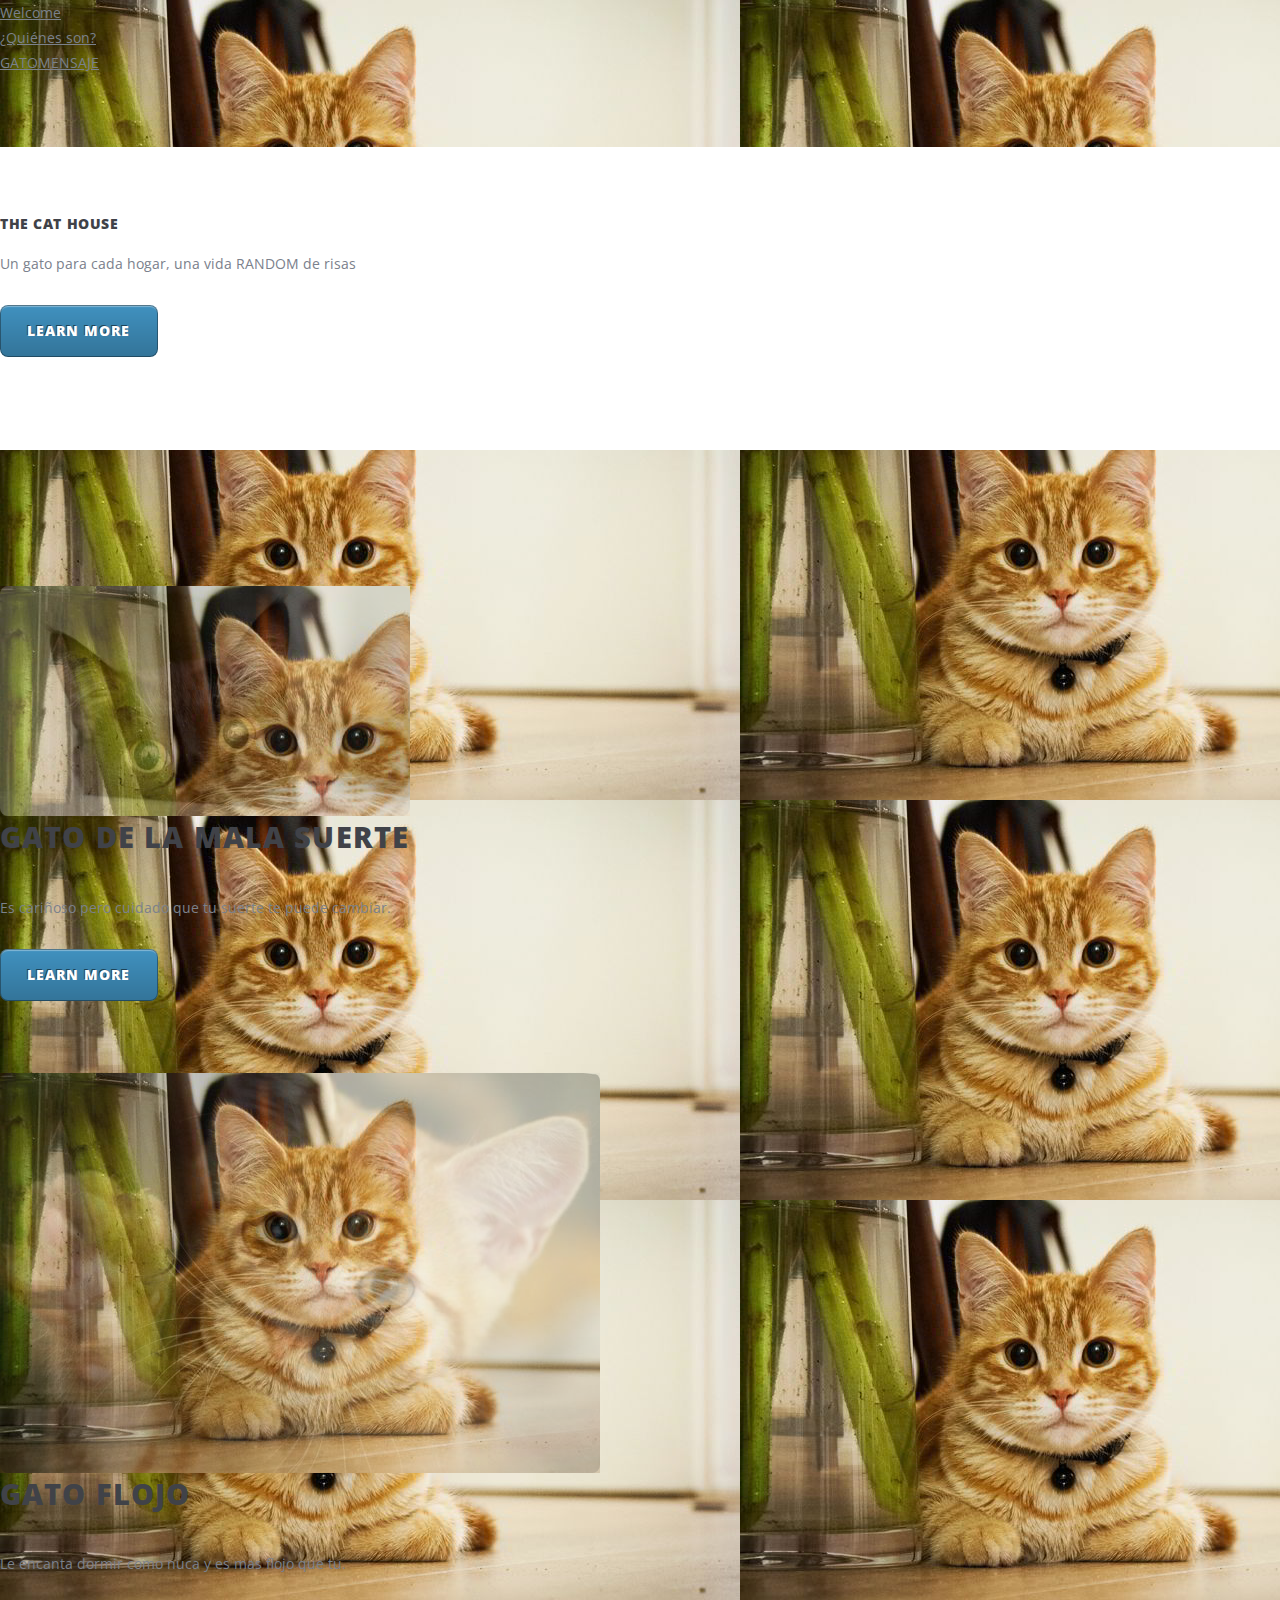
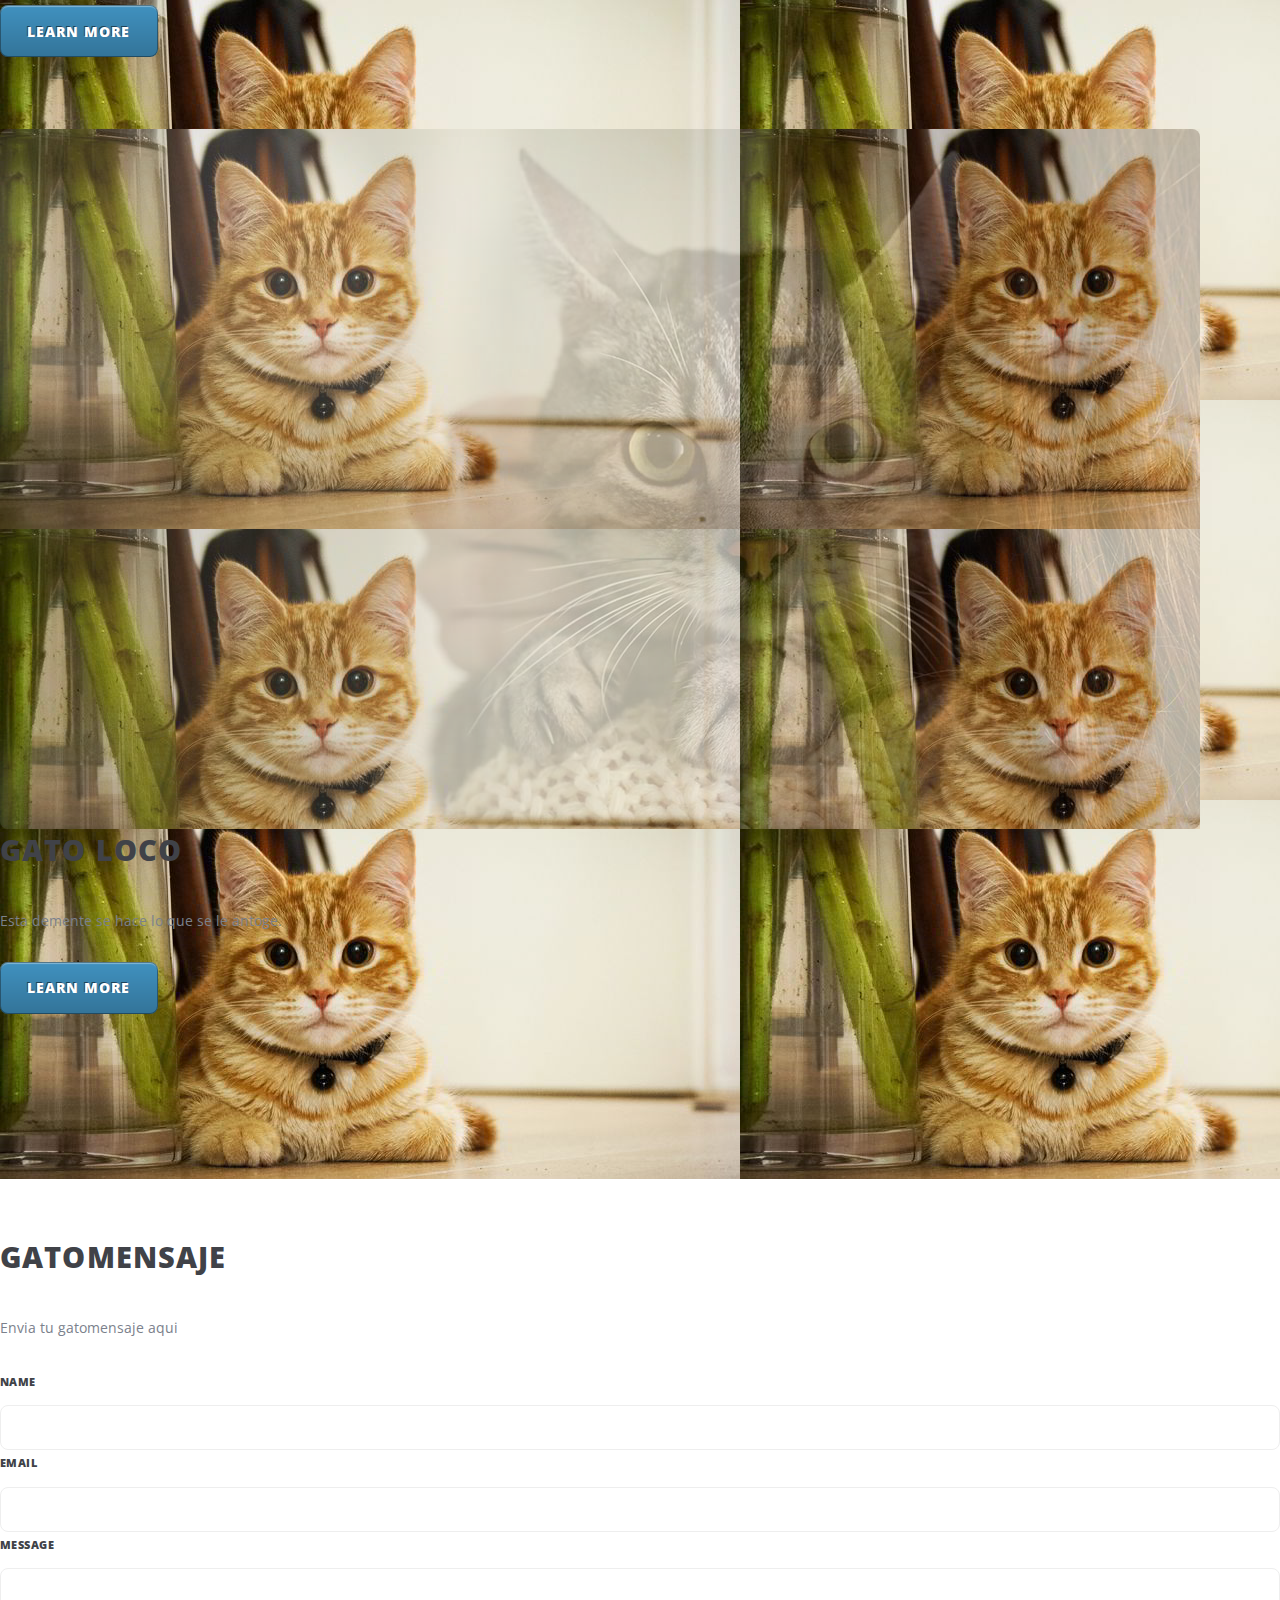
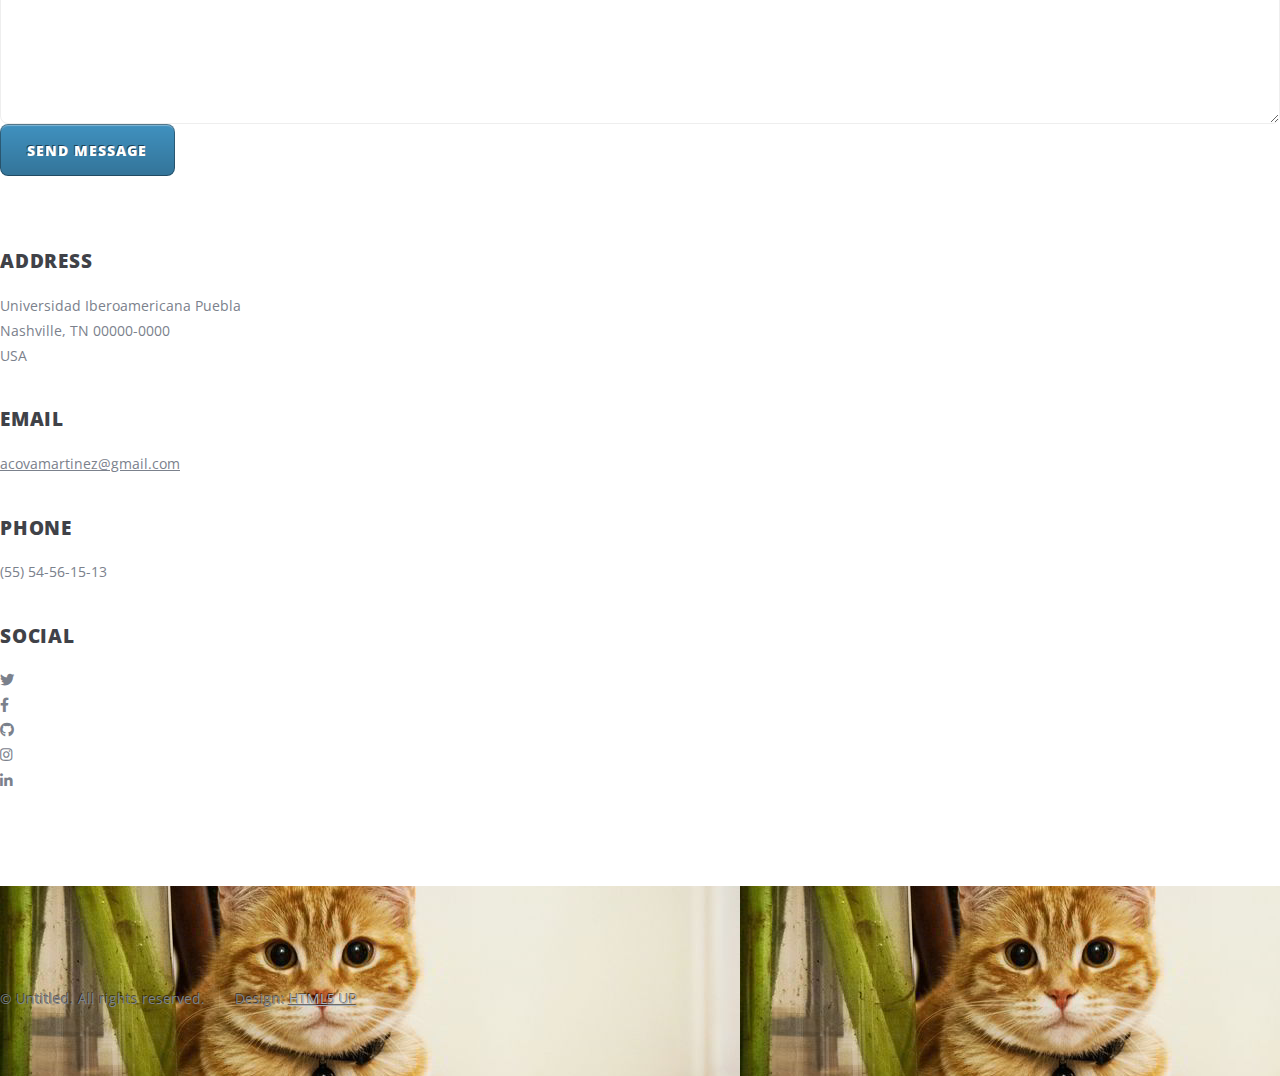
==== commit 7a6f9bc4: "final" ====
--- a/index.html
+++ b/index.html
@@ -21,8 +21,7 @@
 						<ul>
 							<li><a href="#intro">Welcome</a></li>
 							<li><a href="#one">¿Quiénes son?</a></li>
-							<li><a href="#two">What we do</a></li>
-							<li><a href="#three">Get in touch</a></li>
+							<li><a href="#three">GATOMENSAJE</a></li>
 						</ul>
 					</nav>
 				</div>
@@ -82,54 +81,11 @@
 						</section>
 					</section>
 
-				<!-- Two -->
-					<section id="two" class="wrapper style3 fade-up">
-						<div class="inner">
-							<h2>What we do</h2>
-							<p>Phasellus convallis elit id ullamcorper pulvinar. Duis aliquam turpis mauris, eu ultricies erat malesuada quis. Aliquam dapibus, lacus eget hendrerit bibendum, urna est aliquam sem, sit amet imperdiet est velit quis lorem.</p>
-							<div class="features">
-								<section>
-									<span class="icon solid major fa-code"></span>
-									<h3>Lorem ipsum amet</h3>
-									<p>Phasellus convallis elit id ullam corper amet et pulvinar. Duis aliquam turpis mauris, sed ultricies erat dapibus.</p>
-								</section>
-								<section>
-									<span class="icon solid major fa-lock"></span>
-									<h3>Aliquam sed nullam</h3>
-									<p>Phasellus convallis elit id ullam corper amet et pulvinar. Duis aliquam turpis mauris, sed ultricies erat dapibus.</p>
-								</section>
-								<section>
-									<span class="icon solid major fa-cog"></span>
-									<h3>Sed erat ullam corper</h3>
-									<p>Phasellus convallis elit id ullam corper amet et pulvinar. Duis aliquam turpis mauris, sed ultricies erat dapibus.</p>
-								</section>
-								<section>
-									<span class="icon solid major fa-desktop"></span>
-									<h3>Veroeros quis lorem</h3>
-									<p>Phasellus convallis elit id ullam corper amet et pulvinar. Duis aliquam turpis mauris, sed ultricies erat dapibus.</p>
-								</section>
-								<section>
-									<span class="icon solid major fa-link"></span>
-									<h3>Urna quis bibendum</h3>
-									<p>Phasellus convallis elit id ullam corper amet et pulvinar. Duis aliquam turpis mauris, sed ultricies erat dapibus.</p>
-								</section>
-								<section>
-									<span class="icon major fa-gem"></span>
-									<h3>Aliquam urna dapibus</h3>
-									<p>Phasellus convallis elit id ullam corper amet et pulvinar. Duis aliquam turpis mauris, sed ultricies erat dapibus.</p>
-								</section>
-							</div>
-							<ul class="actions">
-								<li><a href="generic.html" class="button">Learn more</a></li>
-							</ul>
-						</div>
-					</section>
-
-				<!-- Three -->
+					<!-- Two -->
 					<section id="three" class="wrapper style1 fade-up">
 						<div class="inner">
-							<h2>Get in touch</h2>
-							<p>Phasellus convallis elit id ullamcorper pulvinar. Duis aliquam turpis mauris, eu ultricies erat malesuada quis. Aliquam dapibus, lacus eget hendrerit bibendum, urna est aliquam sem, sit amet imperdiet est velit quis lorem.</p>
+							<h2>GATOMENSAJE</h2>
+							<p>Envia tu gatomensaje aqui</p>
 							<div class="split style1">
 								<section>
 									<form method="post" action="#">
@@ -156,17 +112,17 @@
 									<ul class="contact">
 										<li>
 											<h3>Address</h3>
-											<span>12345 Somewhere Road #654<br />
+											<span>Universidad Iberoamericana Puebla<br />
 											Nashville, TN 00000-0000<br />
 											USA</span>
 										</li>
 										<li>
 											<h3>Email</h3>
-											<a href="#">user@untitled.tld</a>
+											<a href="#">acovamartinez@gmail.com</a>
 										</li>
 										<li>
 											<h3>Phone</h3>
-											<span>(000) 000-0000</span>
+											<span>(55) 54-56-15-13</span>
 										</li>
 										<li>
 											<h3>Social</h3>
